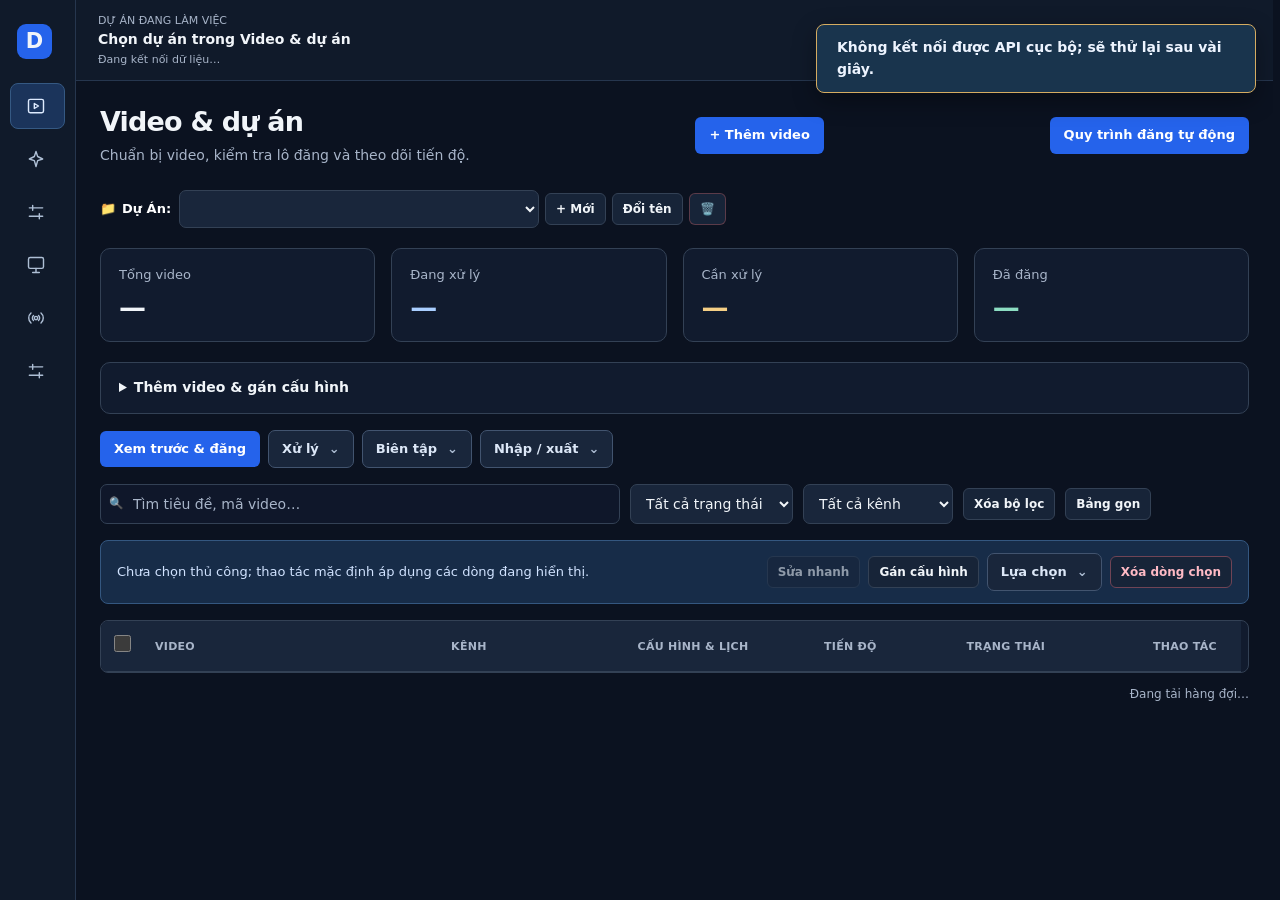
==== static/index.html @ 93197ca4 "Merge pull request #52 from meolucky051101001-cyber/codex/resume-receipt-validation-20261120 Harden " ====
<!DOCTYPE html>
<html lang="vi">
<head>
  <meta charset="UTF-8" />
  <meta name="viewport" content="width=device-width, initial-scale=1.0" />
  <title>DHB Reup YouTube Studio — Hệ Thống Tự Động Hóa Reup & Đăng YouTube</title>
  <link rel="stylesheet" href="/static/styles.css?v=ui-20261117" />
  <link rel="stylesheet" href="/static/ui-shell.css?v=ui-20261117" />
  <link rel="stylesheet" href="/static/ui-queue.css?v=ui-20261117" />
  <link rel="stylesheet" href="/static/ui-content.css?v=ui-20261117" />
  <link rel="stylesheet" href="/static/ui-admin.css?v=ui-20261117" />
  <link rel="stylesheet" href="/static/ui-publish.css?v=hardening-20261118" />
</head>
<body>
  <a class="skip-link" href="#main-content">Đi đến nội dung</a>
  <aside id="app-navigation" class="app-sidebar" aria-label="Thanh điều hướng">
    <div class="sidebar-brand"><span class="sidebar-monogram">D</span><div class="sidebar-brand-copy"><strong>DHB Studio</strong><small>Không gian làm việc</small></div></div>
    <div class="sidebar-label">LÀM VIỆC</div>
    <nav class="nav-tabs" aria-label="Điều hướng chính">
      <a class="nav-tab active" href="#tab-workspace" data-tab="tab-workspace" onclick="switchTab('tab-workspace', this); return false;" aria-current="page" title="Video & dự án"><svg class="nav-icon" viewBox="0 0 24 24" aria-hidden="true"><rect x="3" y="4" width="18" height="16" rx="2"/><path d="m10 9 5 3-5 3z"/></svg><span class="nav-label">Video & dự án</span></a>
      <a class="nav-tab" href="#tab-ai" data-tab="tab-ai" onclick="switchTab('tab-ai', this); return false;"  title="AI & nội dung"><svg class="nav-icon" viewBox="0 0 24 24" aria-hidden="true"><path d="m12 3 2 6 6 3-6 2-2 7-2-7-6-2 6-3z"/></svg><span class="nav-label">AI & nội dung</span></a>
      <a class="nav-tab" href="#tab-render" data-tab="tab-render" onclick="switchTab('tab-render', this); return false;"  title="Render & preset"><svg class="nav-icon" viewBox="0 0 24 24" aria-hidden="true"><path d="M4 7h16M4 17h16M8 4v6m8 4v6"/></svg><span class="nav-label">Render & preset</span></a>
      <a class="nav-tab" href="#tab-channels" data-tab="tab-channels" onclick="switchTab('tab-channels', this); return false;"  title="Kênh & profile"><svg class="nav-icon" viewBox="0 0 24 24" aria-hidden="true"><rect x="3" y="3" width="18" height="13" rx="2"/><path d="M8 21h8m-4-5v5"/></svg><span class="nav-label">Kênh & profile</span></a>
      <a class="nav-tab" href="#tab-monitor" data-tab="tab-monitor" onclick="switchTab('tab-monitor', this); return false;"  title="Theo dõi nguồn"><svg class="nav-icon" viewBox="0 0 24 24" aria-hidden="true"><circle cx="12" cy="12" r="2"/><path d="M6 6a8 8 0 0 0 0 12m12-12a8 8 0 0 1 0 12M9 9a4 4 0 0 0 0 6m6-6a4 4 0 0 1 0 6"/></svg><span class="nav-label">Theo dõi nguồn</span></a>
      <a class="nav-tab" href="#tab-settings" data-tab="tab-settings" onclick="switchTab('tab-settings', this); return false;"  title="Hệ thống"><svg class="nav-icon" viewBox="0 0 24 24" aria-hidden="true"><path d="M4 7h16M4 17h16M8 4v6m8 4v6"/></svg><span class="nav-label">Hệ thống</span></a>
    </nav>
    <div class="sidebar-foot"><span>Ứng dụng cục bộ</span><span>Giao diện tiếng Việt</span></div>
  </aside>
  <header class="top-header">
    <div class="header-context">
      <button id="navigation-toggle" type="button" class="btn btn-outline" aria-expanded="false" aria-controls="app-navigation" aria-label="Mở điều hướng">☰</button>
      <div><p>DỰ ÁN ĐANG LÀM VIỆC</p><strong id="studio-project-context">Đang tải dự án…</strong><p id="studio-update-status" role="status">Đang kết nối dữ liệu…</p></div>
    </div>
    <div class="top-stats" aria-label="Thống kê toàn hệ thống">
      <div class="stat-pill"><span class="dot-online" aria-hidden="true"></span> Kết nối: <b id="st-dhb">Đang kiểm tra</b></div>
      <div class="stat-pill">Kênh: <b id="st-channels">—</b></div>
      <div class="stat-pill">Video toàn hệ thống: <b id="st-videos">—</b></div>
      <div class="stat-pill">Đã đăng: <b id="st-completed">—</b></div>
      <div class="stat-pill">Monitor: <b id="st-monitors">—</b></div>
      <button class="btn btn-outline btn-sm" onclick="syncFromDHB()" title="Đồng bộ cài đặt và profile">Đồng bộ DHB</button>
    </div>
  </header>

  <!-- MAIN CONTAINER -->
  <main id="main-content" class="main-container" tabindex="-1">

    <!-- ==========================================
         TAB 1: WORKSPACE & QUẢN LÝ DỰ ÁN YOUTUBE
         ========================================== -->
    <section id="tab-workspace" class="tab-pane active">
      
      <div class="workspace-grid">
        <!-- Cột Trái: Dự án, Quét Nguồn & Gán Nhanh Dạng Tab -->
        <div>
          <!-- Thẻ Dự Án Thu Gọn Hiện Đại -->
          <div class="card" style="margin-bottom:12px; padding:10px 14px;">
            <div style="display:flex; align-items:center; justify-content:space-between; gap:8px;">
              <div style="display:flex; align-items:center; gap:6px; font-weight:700; font-size:13px; color:#fff; white-space:nowrap;">
                📁 <span>Dự Án:</span>
              </div>
              <div style="display:flex; align-items:center; gap:6px; flex:1;">
                <select id="sel-project" onchange="loadQueue()" style="font-weight:600; padding:5px 8px; font-size:12.5px;"></select>
                <button class="btn btn-outline btn-sm" onclick="createNewProject()" title="Tạo dự án mới">+ Mới</button>
                <button class="btn btn-outline btn-sm" onclick="renameCurrentProject()" title="Đổi tên dự án">Đổi tên</button>
                <button class="btn btn-outline btn-sm" onclick="deleteCurrentProject()" title="Xóa dự án này" style="color:#f87171; border-color:rgba(248,113,113,0.3);">🗑️</button>
              </div>
            </div>
          </div>

          <!-- Thanh Chuyển Tab Con (Segmented Subtabs) -->
          <div class="subtabs-bar">
            <button type="button" class="subtab-btn active" id="btn-subtab-scan" onclick="switchSubTab('scan')">
              📥 1. Quét Nguồn Video
            </button>
            <button type="button" class="subtab-btn" id="btn-subtab-bulk" onclick="switchSubTab('bulk')">
              ⚡ 2. Gán Cấu Hình Nhanh
            </button>
          </div>

          <!-- SUBTAB 1: QUÉT NGUỒN VIDEO -->
          <div id="subtab-pane-scan" class="subtab-pane active">
            <div class="card">
              <div class="card-header">
                <div class="card-title">🔍 Nhập Nguồn Video & Thư Mục Máy</div>
              </div>

              <!-- KHUNG KÉO THẢ & CHỌN FILE VIDEO TRỰC TIẾP -->
              <div class="upload-dropzone" id="upload-dropzone" 
                   ondragover="onDragOverVideo(event)" 
                   ondragleave="onDragLeaveVideo(event)" 
                   ondrop="onDropVideo(event)">
                <div class="dropzone-icon">📤</div>
                <div class="dropzone-content">
                  <b>Kéo & Thả Video Vào Đây Hoặc Bấm Để Chọn</b>
                  <span>Hỗ trợ MP4, MOV, MKV, WebM... (Chọn được nhiều video cùng lúc)</span>
                </div>
                <div class="dropzone-actions" onclick="event.stopPropagation()">
                  <button type="button" class="btn btn-sm btn-accent" onclick="document.getElementById('file-upload-input').click()">
                    📁 Chọn Tệp Từ Máy
                  </button>
                  <button type="button" class="btn btn-sm btn-outline" onclick="browseNativeFiles()" title="Mở cửa sổ File Explorer Windows để chọn trực tiếp file">
                    🪟 Duyệt File Windows
                  </button>
                  <button type="button" class="btn btn-sm btn-outline" onclick="browseNativeFolder()" title="Mở cửa sổ chọn thư mục Windows">
                    📂 Duyệt Thư Mục
                  </button>
                  <button type="button" class="btn btn-sm btn-purple" onclick="openBrowseFolderModal()" title="Duyệt ổ đĩa và thư mục ngay trong tool — lấy video cả thư mục con">
                    🗂️ Kết Nối Thư Mục
                  </button>
                </div>
                <input type="file" id="file-upload-input" multiple accept="video/mp4,video/quicktime,video/x-matroska,video/webm,video/*" style="display:none;" onchange="handleBrowserFiles(this.files)" />
              </div>

              <!-- Hộp hiển thị tiến độ đang tải lên -->
              <div id="upload-status-box" class="upload-progress-box">
                <div style="display:flex; justify-content:space-between; align-items:center; margin-bottom:6px;">
                  <span id="upload-status-title" style="font-weight:600; color:#38bdf8; font-size:12px;">Đang nạp video...</span>
                  <span id="upload-status-pct" style="font-weight:700; font-size:12px; color:#fff;">0%</span>
                </div>
                <div class="prog-bar" style="width:100%; height:12px;">
                  <div id="upload-prog-bar" class="prog-fill prog-dl" style="width:0%;"></div>
                </div>
              </div>

              <div style="display:flex; align-items:center; gap:8px; margin:10px 0 8px; color:var(--text-muted); font-size:11px; text-transform:uppercase; letter-spacing:0.4px;">
                <div style="flex:1; height:1px; background:var(--border);"></div>
                <span>Hoặc Dán Link Kênh / Video / Thư Mục</span>
                <div style="flex:1; height:1px; background:var(--border);"></div>
              </div>

              <div class="form-group">
                <label>Nhập Link Kênh / Video (TikTok, Douyin, Shorts, FB) hoặc Folder (1 link/dòng):</label>
                <textarea id="scan-urls" rows="3" placeholder="https://www.tiktok.com/@channel&#10;https://www.youtube.com/@channel/shorts&#10;D:\Str unbox"></textarea>
              </div>

              <div class="row-inline form-group">
                <div>
                  <label>Số video tối đa / nguồn:</label>
                  <input type="number" id="scan-max" value="20" min="1" max="200" />
                </div>
                <div>
                  <label>Định dạng đăng YouTube:</label>
                  <select id="scan-upload-to">
                    <option value="Shorts">YouTube Shorts (Dọc &le; 60s)</option>
                    <option value="Video">YouTube Video Dài (16:9)</option>
                  </select>
                </div>
              </div>

              <div class="row-inline form-group">
                <div>
                  <label>Chế độ Render:</label>
                  <select id="scan-render-mode">
                    <option value="shorts_9_16">Render Dọc 9:16 Blur (Shorts)</option>
                    <option value="pip_thu_nho">Thu nhỏ (Video Nền DHB)</option>
                    <option value="full_16_9">Full màn 16:9</option>
                    <option value="square_1_1">Render Vuông 1:1</option>
                    <option value="audio_effect">Xử lý âm thanh + Đổi Pitch</option>
                    <option value="md5_cut">Đổi MD5 & Xóa Tag (Siêu tốc)</option>
                    <option value="none">Giữ nguyên Video gốc</option>
                  </select>
                </div>
                <div>
                  <label>Chế độ Đăng YouTube:</label>
                  <select id="scan-visibility" onchange="toggleScanScheduleFields()">
                    <option value="public">🚀 Đăng ngay - Công khai (Public)</option>
                    <option value="unlisted">🔒 Đăng ngay - Không công khai (Unlisted)</option>
                    <option value="private">🛡️ Đăng ngay - Riêng tư (Private)</option>
                    <option value="schedule">⏰ Lên lịch phát hành (Schedule)</option>
                  </select>
                </div>
              </div>

              <!-- Khung Lên lịch phát hành (Ẩn/Hiện khi chọn Lên lịch) -->
              <div id="scan-schedule-wrap" style="display:none; background:rgba(56,189,248,0.06); padding:10px 12px; border-radius:8px; border:1px dashed #38bdf8; margin-bottom:12px;">
                <div class="row-inline form-group" style="margin-bottom:8px;">
                  <div>
                    <label>Thời gian bắt đầu phát hành:</label>
                    <input type="datetime-local" id="scan-sched-time" />
                  </div>
                  <div>
                    <label>Giãn cách giữa các video (phút):</label>
                    <input type="number" id="scan-sched-interval" value="60" min="30" max="1440" />
                  </div>
                </div>
                <label style="display:flex; align-items:center; gap:8px; cursor:pointer; font-size:13px; color:#f59e0b;">
                  <input type="checkbox" id="scan-is-premiere" />
                  🎬 Đặt làm video Công chiếu (Premiere)
                </label>
              </div>

              <!-- Nút Mở Rộng / Thu Gọn Tùy Chọn Nâng Cao -->
              <button type="button" class="adv-toggle-btn" onclick="toggleAdvScan()">
                <span>⚙️ Cấu Hình Nâng Cao (Độ phân giải, Đối tượng, Bản quyền...)</span>
                <span id="adv-arrow">▼</span>
              </button>

              <!-- Panel Tùy Chọn Nâng Cao (Thu Gọn Mặc Định Để Đỡ Rối) -->
              <div id="adv-scan-panel" class="adv-panel">
                <div class="row-inline form-group">
                  <div>
                    <label>Chất lượng xuất video:</label>
                    <select id="scan-resolution">
                      <option value="1080p">Full HD (1080p - Chuẩn nét)</option>
                      <option value="4k">4K Ultra HD (2160p - Nét đỉnh cao)</option>
                      <option value="2k">2K QHD (1440p)</option>
                      <option value="original">Giữ nguyên gốc</option>
                    </select>
                  </div>
                  <div>
                    <label>Nhóm Kênh Đích (chọn nhiều nhóm):</label>
                    <select id="scan-group" multiple size="3" style="min-height:70px;"></select>
                  </div>
                </div>
                <div class="form-group">
                  <label>Bộ Tùy Chọn Đăng (Affiliate Shopee / Pin Comment / Hashtags):</label>
                  <select id="scan-option-group">
                    <option value="">-- Không dùng bộ tùy chọn --</option>
                  </select>
                </div>
                <div class="row-inline form-group">
                  <div>
                    <label>View tối thiểu:</label>
                    <input type="number" id="scan-min-views" value="0" min="0" />
                  </div>
                  <div>
                    <label>Đối tượng người xem:</label>
                    <select id="scan-made-for-kids">
                      <option value="0">🚫 Không dành cho trẻ em (Chuẩn)</option>
                      <option value="1">👶 Có, dành cho trẻ em (Kids)</option>
                    </select>
                  </div>
                </div>
                <div class="row-inline form-group">
                  <div>
                    <label>Comment tối thiểu (chỉ lọc khi nguồn có số liệu):</label>
                    <input type="number" id="scan-min-comments" value="0" min="0" />
                  </div>
                  <div>
                    <label style="display:flex; align-items:center; gap:8px; cursor:pointer; margin-top:18px;">
                      <input type="checkbox" id="scan-recursive" />
                      📂 Quét cả THƯ MỤC CON (đệ quy toàn bộ cây thư mục)
                    </label>
                  </div>
                </div>
                <div class="row-inline form-group">
                  <div>
                    <label>Giới hạn độ tuổi:</label>
                    <select id="scan-age-restriction">
                      <option value="0">Không giới hạn người xem</option>
                      <option value="1">🔞 Giới hạn người xem trên 18 tuổi</option>
                    </select>
                  </div>
                  <div>
                    <label>Nhãn nội dung đã chỉnh sửa / AI:</label>
                    <select id="scan-altered-content">
                      <option value="0">Không (Nội dung thực tế)</option>
                      <option value="1">🤖 Có (Do AI tạo hoặc chỉnh sửa)</option>
                    </select>
                  </div>
                </div>
                <div class="form-group" style="margin-top:4px;">
                  <label style="display:flex; align-items:center; gap:8px; cursor:pointer; font-weight:600; color:#94a3b8;">
                    <input type="checkbox" id="scan-mobile" />
                    📱 Giả lập Điện thoại di động (Khuyên tắt để dùng Native Desktop 100% chống Checkpoint)
                  </label>
                </div>
              </div>

              <button class="btn btn-accent" style="width:100%; font-size:13.5px; padding:9px 16px; font-weight:700;" onclick="scanAndAddVideos()" id="btn-scan">
                🚀 Quét & Đưa Vào Bảng Dự Án
              </button>
            </div>
          </div>

          <!-- SUBTAB 2: GÁN CẤU HÌNH NHANH HÀNG LOẠT -->
          <div id="subtab-pane-bulk" class="subtab-pane">
            <div class="card">
              <div class="card-header">
                <div class="card-title">⚡ Chuẩn Bị Lô &amp; Gán Cấu Hình Hàng Loạt</div>
              </div>
              <div style="background:rgba(16,185,129,0.07); border:1px dashed #10b981; border-radius:8px; padding:10px 12px; margin-bottom:14px; font-size:12.5px; line-height:1.65; color:#cbd5e1;">
                <b style="color:#34d399;">Quy trình nhanh:</b>
                ① Tích chọn video cần đăng (không tích = cả dự án)
                → ② <b>📥 Xuất Excel</b> để đặt tiêu đề / mô tả / lịch riêng từng video
                → ③ <b>📤 Nhập Excel</b>
                → ④ Chọn Profile + Kênh bên dưới
                → ⑤ <b>✔️ Áp Dụng</b>
                → ⑥ Bấm <b style="color:#f59e0b;">▶️ CHẠY TOÀN TRÌNH TỰ ĐỘNG</b>.
                <div style="margin-top:8px; display:flex; gap:6px; flex-wrap:wrap;">
                  <button class="btn btn-outline btn-sm" onclick="exportExcel()" title="Xuất các dòng đang chọn (hoặc cả dự án) ra Excel để sửa tiêu đề/lịch riêng từng video">📥 Xuất Excel</button>
                  <button class="btn btn-outline btn-sm" onclick="triggerImportExcel()" title="Nhập file Excel đã sửa để cập nhật hàng loạt">📤 Nhập Excel</button>
                </div>
              </div>
              <div class="row-inline form-group">
                <div>
                  <label>1. Chọn Profile Chrome:</label>
                  <select id="bulk-profile" onchange="onBulkProfileChange()">
                    <option value="">-- Giữ nguyên Profile --</option>
                  </select>
                </div>
                <div>
                  <label>2. Kênh YouTube Đích:</label>
                  <select id="bulk-channel">
                    <option value="">-- Giữ nguyên kênh --</option>
                  </select>
                </div>
              </div>
              <div class="row-inline form-group">
                <div>
                  <label>Hoặc Nhóm Kênh Đích (chọn nhiều; bỏ trống để giữ nguyên):</label>
                  <select id="bulk-group" multiple size="3" style="min-height:70px;"></select>
                </div>
                <div>
                  <label>Bộ Tùy Chọn Đăng (Affiliate/Pin/Hashtag):</label>
                  <select id="bulk-option-group">
                    <option value="">-- Giữ nguyên --</option>
                  </select>
                </div>
              </div>
              <div class="row-inline form-group">
                <div>
                  <label>Đổi Độ Phân Giải:</label>
                  <select id="bulk-res">
                    <option value="">-- Giữ nguyên --</option>
                    <option value="1080p">Full HD (1080p)</option>
                    <option value="4k">4K Ultra HD (2160p)</option>
                    <option value="2k">2K QHD (1440p)</option>
                    <option value="original">Gốc</option>
                  </select>
                </div>
                <div>
                  <label>Đổi Chế Độ Render:</label>
                  <select id="bulk-render">
                    <option value="">-- Giữ nguyên --</option>
                    <option value="shorts_9_16">Render Dọc 9:16 Blur (Shorts)</option>
                    <option value="pip_thu_nho">Thu nhỏ (Video Nền DHB)</option>
                    <option value="full_16_9">Full màn 16:9</option>
                    <option value="square_1_1">Render Vuông 1:1</option>
                    <option value="audio_effect">Xử lý âm thanh</option>
                    <option value="md5_cut">Đổi MD5 & Xóa Tag</option>
                    <option value="none">Không Render</option>
                  </select>
                </div>
              </div>
              <div class="form-group">
                <label>Gán Tiêu Đề Chung (Tùy chọn — dùng Excel nếu mỗi video cần tiêu đề riêng):</label>
                <input type="text" id="bulk-title" placeholder="VD: Review siêu phẩm này #shorts" />
              </div>
              <div class="form-group">
                <label>Gán Mô Tả Chung (Tùy chọn):</label>
                <textarea id="bulk-desc" rows="2" placeholder="VD: Video đăng từ điện thoại. Nhớ like và subscribe nhé!"></textarea>
              </div>
              <div class="row-inline form-group">
                <div>
                  <label>Cắt đầu (HH:MM:SS):</label>
                  <input type="text" id="bulk-cut-start" placeholder="00:00:03" />
                </div>
                <div>
                  <label>Cắt cuối (HH:MM:SS):</label>
                  <input type="text" id="bulk-cut-end" placeholder="00:00:03" />
                </div>
              </div>

              <!-- Đổi Chế Độ Đăng & Đối Tượng Hàng Loạt -->
              <div class="row-inline form-group">
                <div>
                  <label>Đổi Chế Độ Đăng:</label>
                  <select id="bulk-visibility" onchange="toggleBulkScheduleFields()">
                    <option value="">-- Giữ nguyên --</option>
                    <option value="public">🚀 Đăng ngay - Công khai</option>
                    <option value="unlisted">🔒 Đăng ngay - Không công khai</option>
                    <option value="private">🛡️ Đăng ngay - Riêng tư</option>
                    <option value="schedule">⏰ Lên lịch phát hành</option>
                  </select>
                </div>
                <div>
                  <label>Đổi Đối Tượng:</label>
                  <select id="bulk-made-for-kids">
                    <option value="">-- Giữ nguyên --</option>
                    <option value="0">🚫 Không dành cho trẻ em</option>
                    <option value="1">👶 Có, dành cho trẻ em</option>
                  </select>
                </div>
              </div>

              <div id="bulk-schedule-wrap" style="display:none; background:rgba(56,189,248,0.06); padding:8px 10px; border-radius:6px; border:1px dashed #38bdf8; margin-bottom:12px;">
                <div class="row-inline form-group" style="margin-bottom:6px;">
                  <div>
                    <label>Thời gian bắt đầu:</label>
                    <input type="datetime-local" id="bulk-sched-time" />
                  </div>
                  <div>
                    <label>Giãn cách (phút, tối thiểu 30):</label>
                    <input type="number" id="bulk-sched-interval" value="60" min="30" max="1440" />
                  </div>
                </div>
                <label style="display:flex; align-items:center; gap:8px; cursor:pointer; font-size:13px; color:#f59e0b;">
                  <input type="checkbox" id="bulk-is-premiere" />
                  🎬 Đặt làm video Công chiếu (Premiere)
                </label>
              </div>

              <div class="row-inline form-group">
                <div>
                  <label>Đổi Giới Hạn 18+:</label>
                  <select id="bulk-age-restriction">
                    <option value="">-- Giữ nguyên --</option>
                    <option value="0">Không giới hạn</option>
                    <option value="1">🔞 Giới hạn trên 18 tuổi</option>
                  </select>
                </div>
                <div>
                  <label>Đổi Nhãn AI:</label>
                  <select id="bulk-altered-content">
                    <option value="">-- Giữ nguyên --</option>
                    <option value="0">Không có AI</option>
                    <option value="1">🤖 Có gắn nhãn AI</option>
                  </select>
                </div>
              </div>

              <div class="form-group">
                <label style="display:flex; align-items:center; gap:8px; cursor:pointer; font-weight:600; color:#94a3b8;">
                  <input type="checkbox" id="bulk-mobile" />
                  📱 Giả lập Điện thoại di động (Bỏ tích để dùng chuẩn Desktop PC)
                </label>
              </div>
              <button class="btn btn-outline" style="width:100%; font-weight:700; padding:8px 14px;" onclick="applyBulkConfig()">
                ✔️ Áp Dụng Cho Các Video Đã Tích Chọn
              </button>
            </div>
          </div>
        </div>

        <!-- Cột Phải: Bảng Hàng Đợi Video & Điều Khiển Pipeline -->
        <div>
          <div class="card">
            <p id="queue-stopping-status" role="status" hidden>Đang dừng lô. Video đang upload sẽ hoàn tất trước khi dừng hẳn.</p>
            <div id="queue-pending-banner" style="display:none; align-items:center; justify-content:space-between; gap:12px; flex-wrap:wrap; margin:14px 14px 0; padding:12px 16px; border-radius:10px; border:1px solid rgba(34,197,94,0.55); background:linear-gradient(135deg, rgba(22,101,52,0.35), rgba(15,23,42,0.65));">
              <div style="font-size:13px; line-height:1.5;">
                ⏳ <strong style="color:#4ade80;"><span id="queue-pending-count">0</span> video đang chờ</strong> trong dự án này.
                Tool <strong>không tự chạy khi mở</strong> — chỉ chạy khi bạn bấm nút.
              </div>
              <div style="display:flex; gap:8px; flex-wrap:wrap;">
                <button type="button" class="btn btn-success btn-sm" onclick="runPendingQueueNow()" title="Chạy toàn trình cho các video đang chờ trong dự án hiện tại">▶️ Chạy Các Video Đang Chờ</button>
                <button type="button" class="btn btn-outline btn-sm" onclick="hidePendingBanner()" title="Ẩn thông báo cho tới khi đổi dự án hoặc tải lại trang">Ẩn</button>
              </div>
            </div>
            <div class="toolbar-wrap">
              <!-- Dòng 1: Cụm Nút Bắt Đầu Chính & Điều Khiển -->
              <div class="toolbar-row">
                <div style="display:flex; align-items:center; gap:8px; flex-wrap:wrap;">
                  <button type="button" class="btn btn-outline btn-sm" id="queue-quick-edit" onclick="openQuickQueueEdit()" disabled>Sửa nhanh video đã chọn</button>
                  <button type="button" class="btn btn-success btn-sm" onclick="startPipeline(false, false, true)" title="Chỉ Đăng YT: xem trước lô video đã dựng">📤 Xem trước &amp; đăng</button>
                  <button class="btn btn-outline btn-sm" onclick="startPipeline(true, true, true)" title="Tải nguồn, render và đăng YouTube Studio">▶️ Chạy toàn trình tự động</button>
                  <button class="btn btn-outline btn-sm" onclick="previewSelectedDistribution()" title="Xem kênh, chế độ đăng, lịch và cảnh báo trước khi chạy">🔎 Preview Phân Phối</button>
                  <button class="btn btn-outline btn-sm" onclick="reviewUploadSlot()">Kiểm tra lượt upload</button>
                  <button class="btn btn-accent btn-sm" onclick="startPipeline(true, false, false)" title="Chỉ tải video về máy">⬇️ Chỉ Tải</button>
                  <button class="btn btn-purple btn-sm" onclick="startPipeline(false, true, false)" title="Chỉ render xử lý video FFmpeg">🎬 Chỉ Render</button>
                  <button class="btn btn-warning btn-sm" onclick="stopPipeline()" title="Dừng lô hiện tại; nguồn tự động cần dừng riêng">⏹️ Dừng lô hiện tại</button>
                </div>
                <div>
                  <button type="button" class="btn btn-outline btn-sm" id="btn-toggle-sidebar" onclick="toggleSidebar()" title="Ẩn/Hiện cột thiết lập bên trái để mở rộng bảng video tối đa">
                    ◀ Thu Gọn Cột Trái
                  </button>
                </div>
              </div>

              <!-- Dòng 2: Cụm Tối Ưu Nhanh & Thao Tác Bảng -->
              <div class="toolbar-row">
                <div style="display:flex; align-items:center; gap:6px; flex-wrap:wrap;">
                  <button class="btn btn-sm" style="background:linear-gradient(135deg, #ec4899, #f43f5e); color:#fff; font-weight:700; box-shadow:0 2px 10px rgba(244,63,94,0.4);" onclick="applyShortsBooster()" title="Ép chuẩn thời lượng <= 58.5s + Bộ lọc rực rỡ OLED Visual Pop + 10-Band EQ lách âm thanh">
                    ⚡ 1-Click Tối Ưu Chuẩn Shorts
                  </button>
                  <button class="btn btn-accent btn-sm" onclick="promptAutoSchedule()" title="Tự động giãn cách thời gian phát hành giữa các video">
                    📅 Lên Lịch Giãn Cách
                  </button>
                  <button class="btn btn-outline btn-sm" onclick="toggleSelectAll(true)">Chọn tất cả</button>
                  <button class="btn btn-outline btn-sm" onclick="toggleSelectAll(false)">Bỏ chọn</button>
                  <span id="queue-selection-summary" aria-live="polite" style="font-size:11px; color:var(--text-muted);">Chưa chọn thủ công; thao tác mặc định áp dụng các dòng đang hiển thị.</span>
                  <button class="btn btn-outline btn-sm" style="color:#f87171; border-color:rgba(248,113,113,0.3);" onclick="deleteSelectedQueue()" title="Xóa các video đang tích chọn khỏi hàng đợi">
                    🗑️ Xóa dòng chọn
                  </button>
                </div>
                <div style="display:flex; align-items:center; gap:6px; flex-wrap:wrap;">
                  <div class="search-input-wrap">
                    <span class="search-icon">🔍</span>
                    <input type="text" id="queue-search" placeholder="Tìm kiếm trong bảng..." oninput="filterQueueTable(this.value)" />
                  </div>
                  <button class="btn btn-outline btn-sm" style="color:#34d399; border-color:rgba(52,211,153,0.45);" onclick="exportExcel()" title="Xuất Excel các dòng đang chọn (hoặc cả dự án) để sửa tiêu đề/lịch riêng từng video">📥 Xuất Excel</button>
                  <button class="btn btn-outline btn-sm" style="color:#34d399; border-color:rgba(52,211,153,0.45);" onclick="triggerImportExcel()" title="Nhập Excel để cập nhật hàng loạt tiêu đề, mô tả, lịch, kênh...">📤 Nhập Excel</button>
                  <button class="btn btn-outline btn-sm" onclick="openBulkDescriptionModal()" title="Ghi mô tả cho nhiều video bằng nhập tay hoặc file Excel">Mô tả hàng loạt</button>
                  <button class="btn btn-outline btn-sm" onclick="exportCsv()" title="Xuất danh sách sang file CSV">📥 Xuất CSV</button>
                  <button class="btn btn-outline btn-sm" onclick="triggerImportCsv()" title="Nhập danh sách từ file CSV">📤 Nhập CSV</button>
                  <input type="file" id="file-import-excel" accept=".xlsx,.xlsm" style="display:none;" onchange="handleImportExcel(event)" />
                  <input type="file" id="file-import-csv" accept=".csv" style="display:none;" onchange="handleImportCsv(event)" />
                </div>
              </div>
            </div>

            <div class="table-wrap">
              <table>
                <thead>
                  <tr>
                    <th style="width:32px"><input type="checkbox" id="chk-all" onchange="toggleSelectAll(this.checked)" /></th>
                    <th style="width:45px">ID</th>
                    <th style="width:75px">Nguồn</th>
                    <th>Tiêu Đề & Mô Tả SEO YouTube</th>
                    <th style="width:95px">Chất lượng</th>
                    <th style="width:115px">Chế độ Render</th>
                    <th style="width:130px">Profile & Kênh</th>
                    <th style="width:75px">Tải về</th>
                    <th style="width:75px">Render</th>
                    <th style="width:75px">Upload</th>
                    <th style="width:115px">Trạng Thái</th>
                    <th style="width:110px">Thao tác</th>
                  </tr>
                </thead>
                <tbody id="queue-tbody"></tbody>
              </table>
            </div>
          </div>
        </div>
      </div>
    </section>

    <!-- ==========================================
         TAB 2: AI DỊCH THUẬT, VIẾT LẠI SEO & BIÊN TẬP
         ========================================== -->
    <section id="tab-ai" class="tab-pane">
      <div class="grid-2">
        <div class="card">
          <div class="card-header">
            <div class="card-title">🤖 AI Dịch Thuật & Viết Lại Tiêu Đề / Mô Tả / Tags Chuẩn SEO YouTube</div>
          </div>
          <div class="form-group">
            <label>Chế Độ Xử Lý AI:</label>
            <select id="ai-mode">
              <option value="rewrite_seo">✨ Viết lại Tiêu đề kích thích Click (CTR cao) + Mô tả SEO + Bộ từ khóa Tags</option>
              <option value="shorts_hook">🔥 Viết lại Tiêu Đề Giật Tít Shorts (&lt; 55 ký tự + Hook Tò Mò + #shorts)</option>
              <option value="translate">🌐 Dịch nguyên nghĩa Tiêu đề & Mô tả sang ngôn ngữ đích</option>
            </select>
          </div>
          <div class="row-inline form-group">
            <div>
              <label>Nhà Cung Cấp AI (Provider):</label>
              <select id="ai-provider">
                <option value="gemini">Google Gemini 3 Flash</option>
                <option value="google_translate">Google Translate (Miễn phí - Tốc độ cao)</option>
                <option value="openai">OpenAI ChatGPT (GPT-4.1)</option>
                <option value="deepseek">DeepSeek Chat V3</option>
              </select>
            </div>
            <div>
              <label>Ngôn Ngữ Đích:</label>
              <select id="ai-lang">
                <option value="Tiếng Việt">Tiếng Việt</option>
                <option value="Tiếng Anh">Tiếng Anh (English - US/Global)</option>
                <option value="Tiếng Nhật">Tiếng Nhật (Japanese)</option>
                <option value="Tiếng Hàn">Tiếng Hàn (Korean)</option>
                <option value="Tiếng Trung">Tiếng Trung (Chinese)</option>
                <option value="Tiếng Tây Ban Nha">Tiếng Tây Ban Nha (Spanish)</option>
              </select>
            </div>
          </div>
          <div class="form-group">
            <label>Yêu Cầu Prompt Bổ Sung Cho AI (Tùy chọn):</label>
            <textarea id="ai-prompt" rows="4" placeholder="Ví dụ: Viết tiêu đề gây tò mò cho ngách Unbox / Đồ chơi / Handmade, độ dài dưới 90 ký tự, kèm hashtag #shorts #unbox ở cuối tiêu đề..."></textarea>
          </div>
          <button class="btn btn-purple" style="width:100%" onclick="runAIProcess('ai')">
            🚀 Chạy AI Tối Ưu Hàng Loạt Cho Các Video Đang Chọn (Hoặc Các Dòng Đang Hiển Thị)
          </button>
        </div>

        <div class="card">
          <div class="card-header">
            <div class="card-title">✏️ Công Cụ Biên Tập Văn Bản Hàng Loạt (Batch Text Editor)</div>
          </div>
          <div class="row-inline form-group">
            <div>
              <label>Trường Cần Sửa:</label>
              <select id="ed-field">
                <option value="title">Tiêu đề (Title)</option>
                <option value="description">Mô tả (Description)</option>
                <option value="tags">Thẻ từ khóa (Tags)</option>
              </select>
            </div>
            <div>
              <label>Thao Tác Biên Tập:</label>
              <select id="ed-op">
                <option value="append_end">Thêm văn bản vào CUỐI</option>
                <option value="append_first">Thêm văn bản vào ĐẦU</option>
                <option value="replace">Tìm và Thay thế chuỗi</option>
                <option value="strip_hashtags">Xóa sạch toàn bộ #Hashtag cũ</option>
                <option value="titlecase">Viết Hoa Chữ Cái Đầu Từ</option>
                <option value="uppercase">VIẾT HOA TOÀN BỘ</option>
              </select>
            </div>
          </div>
          <div class="form-group">
            <label>Chuỗi Cần Tìm (Chỉ dùng khi chọn 'Tìm và Thay thế'):</label>
            <input type="text" id="ed-find" placeholder="Nhập từ/cụm từ muốn xóa hoặc thay thế..." />
          </div>
          <div class="form-group">
            <label>Văn Bản Thêm Vào / Chuỗi Thay Thế:</label>
            <input type="text" id="ed-replace" placeholder="Ví dụ: #shorts #xuhuong" />
          </div>
          <button class="btn btn-accent" style="width:100%" onclick="runAIProcess('batch_edit')">
            ⚡ Thực Thi Biên Tập Hàng Loạt Ngay
          </button>
        </div>
      </div>
    </section>

    <!-- ==========================================
         TAB 3: CẤU HÌNH RENDER & KHO TÀI NGUYÊN DHB
         ========================================== -->
    <section id="tab-render" class="tab-pane">
      <div class="grid-2">
        <div class="card">
          <div class="card-header">
            <div class="card-title">🎛️ Thiết Lập Thông Số Render & Render video</div>
          </div>
          <div class="row-inline form-group">
            <div>
              <label>Chế Độ Render Áp Dụng:</label>
              <select id="rc-mode">
                <option value="shorts_9_16">1. Render Dọc 9:16 (1080x1920) Nền Blur Mờ (Chuẩn Shorts)</option>
                <option value="pip_thu_nho">2. Thu nhỏ Đặt Trên Video Nền Chuyển Động</option>
                <option value="full_16_9">3. Full màn Hình Ngang 16:9 (1280x720 / 1920x1080)</option>
                <option value="square_1_1">4. Render Vuông 1:1 (1080x1080)</option>
                <option value="audio_effect">5. Xử lý âm thanh (Đổi tần số Pitch + Lọc âm)</option>
                <option value="md5_cut">6. Cắt Đầu/Cuối + Xóa Metadata + Đổi MD5</option>
                <option value="custom_ffmpeg">7. Chạy Lệnh Custom FFmpeg Trực Tiếp</option>
              </select>
            </div>
            <div>
              <label>Tốc Độ Video & Âm Thanh (Speed):</label>
              <input type="number" id="rc-speed" value="1.05" step="0.05" min="0.5" max="2.0" />
            </div>
          </div>
          <div class="row-inline form-group">
            <div>
              <label>Âm Lượng Gốc (Volume):</label>
              <input type="number" id="rc-volume" value="1.0" step="0.1" min="0.0" max="3.0" />
            </div>
            <div>
              <label>Độ Sáng (Brightness -0.5 đến 0.5):</label>
              <input type="number" id="rc-brightness" value="0.02" step="0.02" min="-0.5" max="0.5" />
            </div>
          </div>
          <div class="row-inline form-group">
            <div>
              <label>Video Nền (Từ C:\DHB Reup Facebook\Data\Render\_Backgroud Video):</label>
              <select id="rc-bg-video"></select>
            </div>
            <div>
              <label>Nhạc Nền MP3 (Từ C:\DHB Reup Facebook\Data\Render\_Backgroud Music):</label>
              <select id="rc-bg-music"></select>
            </div>
          </div>
          <div class="row-inline form-group">
            <div>
              <label><input type="checkbox" id="rc-hflip" checked /> Lật ngang gương (Horizontal Flip)</label>
            </div>
            <div>
              <label><input type="checkbox" id="rc-pitch" checked /> Biến đổi tần số âm thanh xử lý video (Audio Pitch Shift)</label>
            </div>
          </div>
          <div class="row-inline form-group">
            <div>
              <label><input type="checkbox" id="rc-shorts-enforce" checked /> ⚡ Tự động khống chế thời lượng chuẩn Shorts (&le; 58.5s)</label>
            </div>
            <div>
              <label><input type="checkbox" id="rc-shorts-visual" checked /> ✨ Tối ưu màu sắc &amp; độ nét màn hình OLED di động (Visual Pop)</label>
            </div>
          </div>

          <!-- CẮT / XOAY / VIỀN / MOVE CAMERA (trung lập, kế thừa ý tưởng preset DHB) -->
          <button type="button" class="adv-toggle-btn" onclick="toggleEditPanel()">
            <span>✂️ Cắt Khung / Xoay / Viền Màu / Move Camera (Zoom Chậm)</span>
            <span id="edit-arrow">▼</span>
          </button>
          <div id="edit-panel" class="adv-panel">
            <div class="row-inline form-group">
              <div>
                <label><input type="checkbox" id="rc-crop-enable" /> Cắt khung hình (Crop)</label>
              </div>
              <div>
                <label style="display:flex; align-items:center; gap:6px; cursor:pointer; margin-top:18px;">
                  <input type="checkbox" id="rc-crop-center" checked /> Cắt giữa khung
                </label>
              </div>
            </div>
            <div class="row-inline form-group">
              <div>
                <label>Kích thước cắt (W:H):</label>
                <input type="text" id="rc-crop-size" value="900:506" placeholder="900:506" />
              </div>
              <div>
                <label>Vị trí cắt (X:Y — bỏ qua khi cắt giữa):</label>
                <input type="text" id="rc-crop-pos" value="0:0" placeholder="0:0" />
              </div>
            </div>
            <div class="row-inline form-group">
              <div>
                <label>Xoay video:</label>
                <select id="rc-rotation">
                  <option value="0">Không xoay</option>
                  <option value="90">Xoay 90° sang phải</option>
                  <option value="180">Xoay 180°</option>
                  <option value="270">Xoay 90° sang trái</option>
                </select>
              </div>
              <div>
                <label>Viền màu (Pad):</label>
                <div style="display:flex; gap:4px;">
                  <input type="text" id="rc-pad-color" value="FF0000" placeholder="FF0000" title="Mã màu HEX" />
                  <input type="number" id="rc-pad-size" value="6" min="0" max="300" title="Độ dày viền (px)" />
                </div>
                <label style="margin-top:4px;"><input type="checkbox" id="rc-pad-enable" /> Bật viền màu</label>
              </div>
            </div>
            <div class="row-inline form-group">
              <div>
                <label style="display:flex; align-items:center; gap:6px; cursor:pointer;">
                  <input type="checkbox" id="rc-move-camera" /> 🎥 Move Camera (zoom chậm)
                </label>
              </div>
              <div>
                <label>Tốc độ zoom (0.1–3.0):</label>
                <input type="number" id="rc-move-speed" value="1.0" step="0.1" min="0.1" max="3.0" />
              </div>
            </div>
            <div style="font-size:11.5px; color:var(--text-muted);">
              Áp dụng cho các chế độ render có xử lý video (9:16, 16:9, vuông, PiP, audio_effect). Không áp dụng cho cắt MD5 và Custom FFmpeg.
            </div>
          </div>

          <!-- LỚP PHỦ BRANDING NÂNG CAO (kế thừa DHB Reup Facebook) -->
          <button type="button" class="adv-toggle-btn" onclick="toggleBrandingPanel()">
            <span>🎨 Lớp Phủ Branding Nâng Cao (Watermark Ảnh / Chữ / Chữ Chạy / Logo Chroma / Intro-Outro / Trộn Âm %)</span>
            <span id="branding-arrow">▼</span>
          </button>
          <div id="branding-panel" class="adv-panel">
            <div class="row-inline form-group">
              <div>
                <label>Watermark Ảnh (kho _Image):</label>
                <select id="rc-wm-image"></select>
              </div>
              <div>
                <label>Kích thước &amp; Vị trí (W:H và X:Y):</label>
                <div style="display:flex; gap:4px;">
                  <input type="text" id="rc-wm-size" value="240:120" placeholder="240:120" />
                  <input type="text" id="rc-wm-pos" value="10:10" placeholder="10:10" />
                  <input type="number" id="rc-wm-opacity" value="1.0" step="0.1" min="0" max="1" title="Độ mờ 0-1" />
                </div>
              </div>
            </div>
            <div class="row-inline form-group">
              <div>
                <label>Logo Video Chroma-Key (kho _Video - tự tách nền xanh):</label>
                <select id="rc-logo"></select>
              </div>
              <div>
                <label>Kích thước, Vị trí, Màu Chroma:</label>
                <div style="display:flex; gap:4px;">
                  <input type="text" id="rc-logo-size" value="300:150" placeholder="300:150" />
                  <input type="text" id="rc-logo-pos" value="10:10" placeholder="10:10" />
                  <input type="text" id="rc-logo-chroma" value="13FE06" placeholder="13FE06" />
                </div>
              </div>
            </div>
            <div class="row-inline form-group">
              <div>
                <label>Watermark Chữ:</label>
                <input type="text" id="rc-wm-text" placeholder="VD: @KênhCủaBạn — để trống để tắt" />
              </div>
              <div>
                <label>Cỡ, Vị trí, Màu chữ:</label>
                <div style="display:flex; gap:4px;">
                  <input type="number" id="rc-wm-text-size" value="50" min="10" max="200" />
                  <input type="text" id="rc-wm-text-pos" value="350:80" placeholder="X:Y" />
                  <input type="text" id="rc-wm-text-color" value="white" placeholder="white" />
                </div>
              </div>
            </div>
            <div class="row-inline form-group">
              <div>
                <label>Chữ Chạy Ngang (Text Scroll - để trống để tắt):</label>
                <input type="text" id="rc-scroll-text" placeholder="VD: Theo dõi kênh để nhận video mới mỗi ngày!" />
              </div>
              <div>
                <label>Cỡ, Tốc độ, Màu chữ chạy:</label>
                <div style="display:flex; gap:4px;">
                  <input type="number" id="rc-scroll-size" value="40" min="10" max="200" />
                  <input type="number" id="rc-scroll-speed" value="10" min="1" max="200" title="Pixel/giây" />
                  <input type="text" id="rc-scroll-color" value="yellow" placeholder="yellow" />
                </div>
              </div>
            </div>
            <div class="row-inline form-group">
              <div>
                <label style="display:flex; align-items:center; gap:6px; cursor:pointer;">
                  <input type="checkbox" id="rc-intro-enable" /> 🎬 Chèn Intro
                  <input type="checkbox" id="rc-intro-random" title="Chọn ngẫu nhiên từ kho" /> 🎲
                </label>
                <select id="rc-intro" style="margin-top:4px;"></select>
              </div>
              <div>
                <label style="display:flex; align-items:center; gap:6px; cursor:pointer;">
                  <input type="checkbox" id="rc-outro-enable" /> 🏁 Chèn Outro
                  <input type="checkbox" id="rc-outro-random" title="Chọn ngẫu nhiên từ kho" /> 🎲
                </label>
                <select id="rc-outro" style="margin-top:4px;"></select>
              </div>
            </div>
            <div class="row-inline form-group">
              <div>
                <label>Trộn Âm Thanh (% Nhạc Gốc / % Nhạc Nền khi có nhạc nền):</label>
                <div style="display:flex; gap:4px; align-items:center;">
                  <input type="number" id="rc-audio-orig" value="100" min="0" max="100" /> <span>%</span>
                  <span style="color:var(--text-muted)">/</span>
                  <input type="number" id="rc-audio-bg" value="25" min="0" max="100" /> <span>%</span>
                </div>
              </div>
              <div>
                <label style="display:flex; align-items:center; gap:8px; cursor:pointer; margin-top:18px;">
                  <input type="checkbox" id="rc-bg-random" /> 🎲 Chọn video nền NGẪU NHIÊN (chế độ Thu nhỏ)
                </label>
              </div>
            </div>
          </div>
          <div class="form-group">
            <label>Mẫu Lệnh Custom FFmpeg (Kế thừa từ C:\DHB Reup Facebook\Data\Config\Code FFmpeg):</label>
            <select id="rc-ffmpeg-preset" onchange="onSelectFFmpegPreset(this.value)"></select>
            <textarea id="rc-custom-cmd" rows="3" style="margin-top:6px" placeholder="ffmpeg -y -i &quot;{input}&quot; ... &quot;{output}&quot;"></textarea>
          </div>
          <button class="btn btn-primary" style="width:100%" onclick="applyRenderStudioToSelected()">
            🎬 Lưu & Áp Dụng Cấu Hình Render Này Cho Các Video Đang Chọn
          </button>
        </div>

        <div class="card">
          <div class="card-header">
            <div class="card-title">📦 Kho Tài Nguyên Kế Thừa Từ C:\DHB Reup Facebook\Data\Render</div>
          </div>
          <div id="dhb-resources-summary" style="max-height:460px; overflow-y:auto;"></div>
        </div>
      </div>

      <!-- PRESET RENDER CÓ TÊN (học quy trình preset JSON của DHB) -->
      <div class="card" style="margin-top:12px;">
        <div class="card-header">
          <div class="card-title">💾 Preset Render Có Tên — Lưu / Nạp Cấu Hình 1-Click (Kế thừa quy trình DHB)</div>
        </div>
        <div class="row-inline form-group">
          <div>
            <label>Tên Preset Muốn Lưu:</label>
            <input type="text" id="rp-name" placeholder="VD: Shorts Clay Chuẩn - Logo Xanh + Chữ Chạy" />
          </div>
          <div style="display:flex; align-items:flex-end; gap:8px;">
            <button class="btn btn-success btn-sm" onclick="saveRenderPreset()">💾 Lưu thành preset mới</button>
            <button class="btn btn-accent btn-sm" onclick="saveRenderPreset(true)">Cập nhật preset đã nạp</button>
          </div>
        </div>
        <div class="row-inline form-group">
          <div>
            <label>Preset Đã Lưu:</label>
            <select id="rp-select" onchange="onSelectRenderPreset()"></select>
          </div>
          <div style="display:flex; align-items:flex-end; gap:8px;">
            <button class="btn btn-accent btn-sm" onclick="loadPresetToForm()">📋 Nạp Vào Form</button>
            <button class="btn btn-outline btn-sm" style="color:#f87171; border-color:rgba(248,113,113,0.3);" onclick="deleteRenderPreset()">🗑️ Xóa Preset</button>
          </div>
        </div>
        <div class="form-group"><label>Ghi chú preset:</label><input type="text" id="rp-note" /></div>
        <div id="rp-editing" style="font-size:12px; color:var(--text-muted);">Nạp một preset để cập nhật.</div>
        <div style="font-size:11.5px; color:var(--text-muted); margin-top:6px;">
          💡 Quy trình giống tool DHB gốc: chỉnh mọi thông số ở khung bên trên → đặt tên → Lưu. Lần sau chỉ cần chọn preset → "Nạp Vào Form" → "Áp Dụng Cho Video Đang Chọn".
        </div>
      </div>
    </section>

    <!-- ==========================================
         TAB 4: QUẢN LÝ KÊNH YOUTUBE & PROFILE CHROME
         ========================================== -->
    <section id="tab-channels" class="tab-pane">
      <div class="grid-2">
        <div class="card">
          <div class="card-header">
            <div class="card-title">➕ Thêm Kênh YouTube / Profile Chrome Mới</div>
          </div>
          <div class="row-inline form-group">
            <div>
              <label>Tên Kênh Hiển Thị:</label>
              <input type="text" id="ch-name" placeholder="Ví dụ: Kênh Shorts Unbox 01" />
            </div>
            <div>
              <label>Handle / ID Kênh (@...):</label>
              <input type="text" id="ch-handle" placeholder="@unboxchannel01" />
            </div>
          </div>
          <div class="row-inline form-group">
            <div>
              <label>Nhóm Kênh (Group):</label>
              <select id="ch-group" multiple size="3" style="min-height:70px;"></select>
            </div>
            <div>
              <label>Phương Thức Đăng Video:</label>
              <select id="ch-mode">
                <option value="playwright">🌐 Trình duyệt tự động Playwright (YouTube Studio)</option>
                <option value="youtube_api">🔑 YouTube Data API v3 (OAuth2 Resumable Upload)</option>
              </select>
            </div>
          </div>
          <div class="row-inline form-group">
            <div>
              <label>1. Chọn Profile Chrome Có Sẵn (7 Profile DHB):</label>
              <select id="ch-prof-select" onchange="onSelectExistingProfile(this.value)">
                <option value="">-- Tự nhập tên profile mới --</option>
              </select>
            </div>
            <div>
              <label>Tên Thư Mục Profile Chrome:</label>
              <input type="text" id="ch-prof-name" placeholder="Ví dụ: Công chính" oninput="onProfileNameTyped()" />
            </div>
          </div>
          <div class="form-group">
            <label>Đường Dẫn Profile Thư Mục (Tùy chọn):</label>
            <input type="text" id="ch-prof-path" placeholder="Để trống sẽ tự động lấy từ C:\DHB Reup Facebook\Data\Profile Chrome" />
          </div>
          <div class="row-inline form-group">
            <div>
              <label>Proxy (IP:PORT hoặc IP:PORT:USER:PASS):</label>
              <input type="text" id="ch-proxy" placeholder="Để trống nếu dùng mạng trực tiếp" />
            </div>
            <div>
              <label>Danh Mục YouTube Mặc Định:</label>
              <select id="ch-cat">
                <option value="22">22 - People & Blogs (Mọi người & Blog)</option>
                <option value="24">24 - Entertainment (Giải trí)</option>
                <option value="26">26 - Howto & Style (Hướng dẫn & Phong cách)</option>
                <option value="20">20 - Gaming (Trò chơi)</option>
                <option value="1">1 - Film & Animation (Phim & Hoạt hình)</option>
                <option value="10">10 - Music (Âm nhạc)</option>
              </select>
            </div>
          </div>
          <div class="form-group">
            <label for="ch-studio-category">Danh mục khi đăng qua Studio:</label>
            <select id="ch-studio-category">
              <option value="legacy_unconfirmed">Chưa xác nhận — cần xem lại trước khi đăng Studio</option>
              <option value="keep">Giữ danh mục hiện có bên YouTube</option>
              <option value="apply">Yêu cầu áp dụng danh mục — hiện chặn đăng do chưa hỗ trợ</option>
            </select>
          </div>
          <div class="form-group">
            <label>OAuth2 Token JSON / Access Token (Chỉ cần nếu chọn chế độ YouTube Data API v3):</label>
            <textarea id="ch-oauth" rows="2" placeholder='{"client_id":"...","client_secret":"...","refresh_token":"..."}'></textarea>
          </div>
          <div class="form-group">
            <label><input type="checkbox" id="ch-hidden" /> Chạy trình duyệt ở chế độ Ẩn cửa sổ (Offscreen / Hidden Desktop)</label>
          </div>
          <button class="btn btn-success" style="width:100%" onclick="addChannel()">
            ➕ Lưu Kênh YouTube Vào Hệ Thống
          </button>

          <hr style="border:none; border-top:1px solid var(--border); margin:14px 0;" />
          <div class="row-inline">
            <input type="text" id="grp-new-name" placeholder="Nhập tên nhóm kênh mới (VD: Shorts Mỹ, Clay, Unbox)..." />
            <button class="btn btn-outline" style="flex:0" onclick="addGroup()">+ Tạo Nhóm Kênh</button>
            <button class="btn btn-outline" style="flex:0" onclick="renameGroup()">✏️ Đổi Tên</button>
            <button class="btn btn-outline" style="flex:0" onclick="deleteGroup()">🗑️ Xóa Nhóm</button>
          </div>
        </div>

        <div class="card">
          <div class="card-header" style="display:flex; justify-content:space-between; align-items:center; flex-wrap:wrap; gap:10px;">
            <div class="card-title">📺 Danh Sách Kênh YouTube & Profile Chrome (Đã đồng bộ từ DHB)</div>
            <div style="display:flex; align-items:center; gap:8px;">
              <label style="margin:0; font-size:12px; font-weight:600; color:#38bdf8;">Lọc theo Profile:</label>
              <select id="filter-channel-profile" onchange="filterChannelsByProfile(this.value)" style="width:auto; padding:4px 10px; font-size:12px; border-radius:6px; background:#0f172a; color:#fff; border:1px solid var(--border);">
                <option value="">-- Tất cả Profile --</option>
              </select>
            </div>
          </div>
          <div class="table-wrap">
            <table>
              <thead>
                <tr>
                  <th>ID</th>
                  <th>Tên Kênh</th>
                  <th>Nhóm</th>
                  <th>Phương Thức</th>
                  <th>Profile Chrome</th>
                  <th style="width:110px">Trạng Thái</th>
                  <th>Thao Tác</th>
                </tr>
              </thead>
              <tbody id="channels-tbody"></tbody>
            </table>
          </div>
        </div>
      </div>

      <!-- QUẢN LÝ BỘ TÙY CHỌN ĐĂNG (AFFILIATE / PIN COMMENT / HASHTAGS) -->
      <div class="card" style="margin-top:12px;">
        <div class="card-header" style="display:flex; justify-content:space-between; align-items:center; flex-wrap:wrap; gap:10px;">
          <div class="card-title">🎛️ Bộ Tùy Chọn Đăng (Affiliate Shopee / Pin Comment / Hashtags)</div>
          <button class="btn btn-outline btn-sm" onclick="resetOptionForm()">➕ Tạo Bộ Mới</button>
        </div>
        <div class="grid-2">
          <div>
            <input type="hidden" id="opt-id" />
            <div class="form-group">
              <label>Tên Bộ Tùy Chọn:</label>
              <input type="text" id="opt-name" placeholder="VD: Shopee Unbox + Pin Comment" />
            </div>
            <div class="form-group">
              <label style="display:flex; align-items:center; gap:8px; cursor:pointer;">
                <input type="checkbox" id="opt-affiliate-enabled" />
                Bật Affiliate Shopee (tự chèn link vào mô tả video)
              </label>
            </div>
            <div class="form-group">
              <label>Link Affiliate Shopee:</label>
              <input type="text" id="opt-affiliate-url" placeholder="https://shopee.vn/..." />
            </div>
            <div class="form-group">
              <label>Câu Mời (CTA) Trước Link:</label>
              <input type="text" id="opt-affiliate-cta" value="👉 Mua ngay sản phẩm chính hãng tại đây:" />
            </div>
            <div class="form-group">
              <label style="display:flex; align-items:center; gap:8px; cursor:pointer;">
                <input type="checkbox" id="opt-pin-enabled" />
                Yêu cầu ghim bình luận (chưa hỗ trợ — bật sẽ chặn đăng)
              </label>
            </div>
            <div class="form-group">
              <label>Nội Dung Bình Luận Ghim:</label>
              <textarea id="opt-pin-text" rows="2" placeholder="VD: Nhớ bấm Like & Subscribe để nhận video mới mỗi ngày!"></textarea>
            </div>
            <div class="row-inline form-group">
              <div>
                <label>Hashtag Tự Chèn Vào Tiêu Đề:</label>
                <input type="text" id="opt-hashtags" value="#shorts #trending #viral" />
              </div>
              <div>
                <label>Tags Mặc Định (cách nhau dấu phẩy):</label>
                <input type="text" id="opt-default-tags" placeholder="review, unbox" />
              </div>
            </div>
            <div class="row-inline form-group">
              <div>
                <label>Danh Mục YouTube:</label>
                <select id="opt-category">
                  <option value="22">22 - People &amp; Blogs</option>
                  <option value="24">24 - Entertainment</option>
                  <option value="26">26 - Howto &amp; Style</option>
                  <option value="20">20 - Gaming</option>
                  <option value="1">1 - Film &amp; Animation</option>
                  <option value="10">10 - Music</option>
                </select>
              </div>
              <div>
                <label>Đối Tượng Mặc Định:</label>
                <select id="opt-made-for-kids">
                  <option value="0">🚫 Không dành cho trẻ em</option>
                  <option value="1">👶 Dành cho trẻ em</option>
                </select>
              </div>
            </div>
            <div class="form-group">
              <label style="display:flex; align-items:center; gap:8px; cursor:pointer;">
                <input type="checkbox" id="opt-ai-label" />
                🤖 Gắn nhãn nội dung AI mặc định
              </label>
            </div>
            <div class="form-group">
              <p id="opt-metadata-state" role="status">Metadata chưa xác nhận; lưu tên không tự áp dụng lựa chọn mới.</p>
              <label><input type="checkbox" id="opt-metadata-confirm" onchange="toggleOptionMetadataIntent()" /> Xác nhận lưu các lựa chọn metadata bên dưới</label>
              <fieldset id="opt-metadata-fields" disabled style="border:1px solid var(--border); padding:10px;">
                <legend>Ý định áp dụng khi đăng</legend>
                <label for="opt-studio-category">Danh mục Studio:</label>
                <select id="opt-studio-category">
                  <option value="inherit">Kế thừa lựa chọn danh mục Studio của kênh</option>
                  <option value="keep">Giữ danh mục hiện có bên YouTube</option>
                  <option value="apply">Yêu cầu áp dụng danh mục — chưa hỗ trợ, sẽ chặn đăng</option>
                </select>
                <label for="opt-video-language-mode">Ngôn ngữ nói trong video:</label>
                <select id="opt-video-language-mode">
                  <option value="keep">Giữ thiết lập hiện có bên YouTube</option>
                  <option value="apply">Yêu cầu đặt ngôn ngữ — chưa bật, sẽ chặn đăng</option>
                </select>
                <label for="opt-video-language">Mã ngôn ngữ khi yêu cầu đặt:</label>
                <input id="opt-video-language" type="text" placeholder="vi, en hoặc en-US" maxlength="64" aria-describedby="opt-video-language-help" />
                <p id="opt-video-language-help" style="font-size:11.5px; color:var(--text-muted)">Áp dụng cho ngôn ngữ nói trong video. Ngôn ngữ tiêu đề/mô tả và chứng nhận phụ đề là các thiết lập riêng. Mã có vùng như en-US được giữ nguyên.</p>
                <label for="opt-remix">Quyền remix:</label>
                <select id="opt-remix">
                  <option value="keep">Giữ thiết lập hiện có bên YouTube</option>
                  <option value="disable">Cấm remix âm thanh và hình ảnh (hiện chặn đăng)</option>
                </select>
                <p style="font-size:11.5px; color:var(--text-muted)">Chọn giữ nguyên để dùng thiết lập của YouTube. Để bỏ yêu cầu cấm đã lưu, chọn giữ nguyên, xác nhận rồi xem trước lại.</p>
              </fieldset>
            </div>
            <button class="btn btn-success" style="width:100%" onclick="saveOptionGroup()">💾 Lưu Bộ Tùy Chọn</button>
          </div>
          <div class="table-wrap" style="max-height:420px;">
            <table>
              <thead>
                <tr>
                  <th>ID</th>
                  <th>Tên Bộ Tùy Chọn</th>
                  <th>Affiliate</th>
                  <th>Pin Comment</th>
                  <th>Hashtags</th>
                  <th>Thao Tác</th>
                </tr>
              </thead>
              <tbody id="options-tbody"></tbody>
            </table>
          </div>
        </div>
        <div style="font-size:11.5px; color:var(--text-muted); margin-top:8px; line-height:1.55;">
          💡 Bộ tùy chọn được gán cho video ở khung quét nguồn, cấu hình hàng loạt hoặc luồng Auto Monitor. Tool hỗ trợ chèn hashtag và link Shopee. Ghim bình luận chưa được hỗ trợ ở cả API và Studio; yêu cầu cũ vẫn được giữ để bạn xem lại và tắt trước khi đăng.
        </div>
      </div>

      <section class="card" style="margin-top:12px;" aria-labelledby="upload-capabilities-title">
        <div class="card-header" style="display:flex; justify-content:space-between; align-items:center; flex-wrap:wrap; gap:10px;">
          <h3 class="card-title" id="upload-capabilities-title">Khả năng đăng theo phương thức</h3>
          <button class="btn btn-outline btn-sm" type="button" onclick="loadUploadCapabilities()">Tải lại khả năng đăng</button>
        </div>
        <p style="font-size:12px; line-height:1.6; color:var(--text-muted)">
          Cấu hình đã lưu có thể chưa được áp dụng khi đăng. Kiểm thử offline chưa xác nhận thao tác trên YouTube thực tế.
          Các giới hạn đăng không ngăn bước chỉ tải hoặc render video.
        </p>
        <p id="upload-capabilities-status" role="status" aria-live="polite">Chưa tải thông tin khả năng đăng.</p>
        <details>
          <summary style="cursor:pointer; margin-bottom:10px;">Xem danh mục, ngôn ngữ, remix và các giới hạn đăng</summary>
          <div class="table-wrap">
            <table aria-label="Khả năng đăng của YouTube API và YouTube Studio">
              <thead><tr><th scope="col">Tính năng</th><th scope="col">YouTube API</th><th scope="col">YouTube Studio</th></tr></thead>
              <tbody id="upload-capabilities-tbody"></tbody>
            </table>
          </div>
        </details>
      </section>

      <!-- QUẢN LÝ PROFILE CHROME & TRẠNG THÁI ĐĂNG NHẬP GOOGLE -->
      <div class="card" style="margin-top:12px;">
        <div class="card-header" style="display:flex; justify-content:space-between; align-items:center; flex-wrap:wrap; gap:10px;">
          <div class="card-title">👤 Quản Lý Profile Chrome & Trạng Thái Đăng Nhập Google</div>
          <div style="display:flex; align-items:center; gap:8px; flex-wrap:wrap;">
            <span id="antidetect-status" style="font-size:11px; color:var(--text-muted);">Antidetect: chưa kiểm tra</span>
            <button class="btn btn-outline btn-sm" onclick="createLocalProfile()">+ Tạo Profile local</button>
            <button class="btn btn-accent btn-sm" onclick="syncAntidetectProfiles()" title="Kéo Profile từ Antidetect về tool (không lấy mật khẩu proxy)">🔗 Đồng Bộ Antidetect</button>
            <button class="btn btn-sm" onclick="syncAntidetectChannels()" title="Mở từng Profile Antidetect đọc kênh YouTube Studio (đăng nhập, email, Channel ID) và đưa về Quản Lý Kênh — khoảng 15-30 giây mỗi profile">🧲 Quét Kênh Studio</button>
            <button class="btn btn-outline btn-sm" onclick="loadProfiles()">🔄 Làm Mới Danh Sách</button>
          </div>
        </div>
        <div class="table-wrap" style="max-height:340px;">
          <table>
            <thead>
              <tr>
                <th>Profile Chrome</th>
                <th style="width:70px">Nguồn</th>
                <th>Proxy</th>
                <th style="width:60px">Số Kênh</th>
                <th style="width:150px">Trạng Thái Đăng Nhập</th>
                <th style="width:420px">Thao Tác</th>
              </tr>
            </thead>
            <tbody id="profiles-tbody"></tbody>
          </table>
        </div>
        <div style="font-size:11.5px; color:var(--text-muted); margin-top:8px; line-height:1.55;">
          💡 <b>🔍 Kiểm Tra</b>: Chrome mở ở vị trí khuất, tự kiểm tra phiên đăng nhập Google và xem trước danh sách kênh YouTube thật trong Profile (~10–20 giây).
          <b>🔄 Quét Kênh</b>: cập nhật danh sách kênh YouTube thật vào hệ thống để chọn đích đăng.
          <b>🌐 Mở Đăng Nhập</b>: mở Chrome để bạn đăng nhập Google thủ công (đóng Chrome sau khi xong).
          <b>🔗 Đồng Bộ Antidetect</b>: dùng chung Profile/Proxy/Fingerprint của Antidetect; chỉ cần đăng nhập Google một lần trong Antidetect, tool đăng bài sẽ mở tab trên chính trình duyệt đó (không tự mở Chrome riêng).
          Hệ thống luôn chạy định danh Windows Desktop nguyên bản — không bao giờ ép User-Agent di động vào Profile Windows (chống Checkpoint).
        </div>
      </div>
    </section>

    <!-- ==========================================
         TAB 5: AUTO MONITOR 24/7 (QUÉT & REUP TỰ ĐỘNG)
         ========================================== -->
    <section id="tab-monitor" class="tab-pane">
      <div class="grid-2">
        <div class="card">
          <div class="card-header">
            <div class="card-title">📡 Thiết Lập Luồng Theo Dõi Kênh Nguồn Tự Động 24/7 (Auto Monitor)</div>
          </div>
          <div class="form-group">
            <label>Tên Luồng Theo Dõi:</label>
            <input type="text" id="mon-name" placeholder="Ví dụ: Theo dõi kênh Douyin Clay -> Đăng Shorts Clay" />
          </div>
          <div class="form-group">
            <label>Danh Sách Link Kênh Nguồn Theo Dõi (TikTok, Douyin, YouTube, FB, IG - mỗi dòng 1 kênh):</label>
            <textarea id="mon-urls" rows="4" placeholder="https://www.tiktok.com/@source_channel_1&#10;https://www.youtube.com/@source_channel_2/shorts"></textarea>
          </div>
          <div class="row-inline form-group">
            <div>
              <label>Kênh YouTube Đích:</label>
              <select id="mon-channel"></select>
            </div>
            <div>
              <label>Hoặc Nhóm Kênh Đích:</label>
              <select id="mon-group"></select>
            </div>
          </div>
          <div class="form-group">
            <label>Hiển thị monitor:</label>
            <select id="mon-visibility"><option value="inherit">Kế thừa kênh</option><option value="private">Riêng tư</option><option value="unlisted">Không công khai</option><option value="public">Công khai</option></select>
            <label>Dành cho trẻ em:</label>
            <select id="mon-kids"><option value="inherit">Kế thừa tùy chọn / kênh</option><option value="true">Có</option><option value="false">Không</option></select>
            <label>Nội dung AI / đã chỉnh sửa:</label>
            <select id="mon-altered"><option value="inherit">Kế thừa tùy chọn / kênh</option><option value="true">Có</option><option value="false">Không</option></select>
            <small>Khi dùng bộ tùy chọn, giá trị Không trong bộ tùy chọn được ưu tiên hơn mặc định kênh.</small>
            <label>Bộ Tùy Chọn Đăng (Affiliate Shopee / Pin Comment / Hashtags):</label>
            <select id="mon-option-group">
              <option value="">-- Không dùng bộ tùy chọn --</option>
            </select>
          </div>
          <div class="form-group">
            <label>Chế độ render:</label>
            <select id="mon-render">
              <option value="shorts_9_16">Render Dọc 9:16 Blur (Shorts)</option>
              <option value="pip_thu_nho">Thu nhỏ (Video Nền DHB)</option>
              <option value="full_16_9">Full màn 16:9</option>
              <option value="audio_effect">Xử lý âm thanh</option>
              <option value="md5_cut">Đổi MD5 & Xóa Tag</option>
            </select>
          </div>
          <div class="row-inline form-group">
            <div>
              <label>Tự Động AI Dịch / Viết Lại:</label>
              <select id="mon-ai-action">
                <option value="rewrite_seo">AI Viết lại chuẩn SEO YouTube</option>
                <option value="translate">AI Dịch sang ngôn ngữ đích</option>
                <option value="none">Giữ nguyên tiêu đề gốc</option>
              </select>
            </div>
            <div>
              <label>Ngôn Ngữ Đích:</label>
              <input type="text" id="mon-ai-lang" value="Tiếng Việt" />
            </div>
          </div>
          <div class="row-inline form-group">
            <div>
              <label>Chu Kỳ Quét Lặp Lại (Phút):</label>
              <input type="number" id="mon-interval" value="30" min="5" max="10080" step="1" />
            </div>
            <div>
              <label>Số Video Mới Tối Đa / Lần Quét:</label>
              <input type="number" id="mon-max" value="3" min="1" max="1000" step="1" />
            </div>
          </div>
          <button class="btn btn-success" style="width:100%" onclick="addMonitor()">
            ➕ Tạo Luồng Auto Monitor 24/7
          </button>
        </div>

        <div class="card">
          <div class="card-header">
            <div class="card-title">⚡ Danh Sách Các Luồng Auto Monitor Đang Quản Lý</div>
          </div>
          <div class="table-wrap">
            <table>
              <thead>
                <tr>
                  <th>ID</th>
                  <th>Tên Luồng</th>
                  <th>Đích Đăng</th>
                  <th>Chu Kỳ</th>
                  <th>Trạng Thái Hiện Tại</th>
                  <th>Điều Khiển</th>
                </tr>
              </thead>
              <tbody id="monitors-tbody"></tbody>
            </table>
          </div>
        </div>
      </div>
    </section>

    <!-- ==========================================
         TAB 7: CÀI ĐẶT HỆ THỐNG & NHẬT KÝ (LOGS)
         ========================================== -->
    <section id="tab-settings" class="tab-pane">
      <div class="grid-2">
        <div class="card">
          <div class="card-header">
            <div class="card-title">⚙️ Cài Đặt Hệ Thống & API Keys (Đồng bộ từ setting.json)</div>
          </div>
          <div class="row-inline form-group">
            <div>
              <label>Google Gemini API Key:</label>
              <input type="password" id="set-gemini-key" autocomplete="new-password" />
            </div>
            <div>
              <label>Gemini Model:</label>
              <input type="text" id="set-gemini-model" value="gemini-3-flash-preview" />
            </div>
          </div>
          <div class="row-inline form-group">
            <div>
              <label>OpenAI API Key:</label>
              <input type="password" id="set-openai-key" />
            </div>
            <div>
              <label>DeepSeek API Key:</label>
              <input type="password" id="set-deepseek-key" />
            </div>
          </div>
          <div class="row-inline form-group">
            <div>
              <label>Số Luồng Chạy Song Song Tối Đa:</label>
              <input type="number" id="set-threads" value="2" min="1" max="10" />
            </div>
            <div>
              <label>Thời Gian Nghỉ Giữa 2 Lần Đăng (Giây):</label>
              <input type="number" id="set-delay" value="10" min="0" />
            </div>
          </div>
          <div class="row-inline form-group">
            <div>
              <label>Số Render Song Song Tối Đa (khuyến nghị 1–2):</label>
              <input type="number" id="set-render-threads" value="2" min="1" max="8" />
            </div>
            <div></div>
          </div>
          <div class="row-inline form-group">
            <div>
              <label>Chờ Kiểm Duyệt Content ID Tối Đa (Giây):</label>
              <input type="number" id="set-checks-timeout" value="120" min="30" max="600" />
            </div>
            <div>
              <label>Giãn Cách Đăng Giữa Các Video Của Auto Monitor (Phút):</label>
              <input type="number" id="set-monitor-gap" value="30" min="0" max="1440" />
            </div>
          </div>
          <div class="row-inline form-group">
            <div>
              <label>Giới Hạn Số Video Đăng Mỗi Phiên Chạy (0 = Không giới hạn):</label>
              <input type="number" id="set-max-uploads" value="0" min="0" max="100" />
            </div>
            <div>
              <label>Nguồn Ảnh Thumbnail:</label>
              <select id="set-thumb-source">
                <option value="reup">📥 Dùng ảnh gốc của nguồn (nếu có)</option>
                <option value="generate">📸 Luôn tự chụp từ video render</option>
              </select>
            </div>
          </div>
          <div class="row-inline form-group">
            <div>
              <label>Độ Phân Giải Tải Riêng Cho TikTok/Douyin:</label>
              <select id="set-tiktok-res">
                <option value="720p">720p HD (mặc định — đúng chuẩn DHB)</option>
                <option value="1080p">1080p Full HD</option>
                <option value="540p">540p (nhẹ nhất)</option>
              </select>
            </div>
            <div>
              <label>File cookies Netscape cho yt-dlp (tùy chọn):</label>
              <input type="text" id="set-download-cookies" placeholder="Đường dẫn file cookies.txt; để trống nếu không dùng" />
            </div>
          </div>
          <div class="form-group">
            <label><input type="checkbox" id="set-hide-browser" /> Ẩn cửa sổ trình duyệt khi tự động đăng YouTube Studio</label>
          </div>
          <div class="form-group">
            <label><input type="checkbox" id="set-del-temp" checked /> Tự động xóa file tạm sau khi đăng thành công</label>
          </div>
          <div class="row-inline form-group">
            <div>
              <label>Thư Mục Export CSV Định Kỳ (để trống = tắt):</label>
              <input type="text" id="set-external-backup-dir" placeholder="VD: D:\Backup\DHB_Youtube" />
            </div>
            <div>
              <label>Số Bản Export Giữ Lại:</label>
              <input type="number" id="set-external-backup-keep" value="10" min="1" max="100" />
            </div>
          </div>
          <div class="form-group" style="display:flex; gap:10px; align-items:center;">
            <button type="button" class="btn btn-outline" onclick="exportBackupNow()">📤 Export CSV Ngay</button>
            <span style="font-size:11.5px; color:var(--text-muted);">Tự động mỗi 6 giờ. Bản export KHÔNG chứa OAuth token/API key/cookie — sao lưu thư mục data\ để giữ secret.</span>
          </div>
          <button class="btn btn-primary" style="width:100%" onclick="saveAppSettings()">
            💾 Lưu Toàn Bộ Cài Đặt
          </button>
        </div>

        <div class="card">
          <div class="card-header">
            <div class="card-title">📜 Nhật Ký Hoạt Động Hệ Thống (Live System Logs)</div>
            <button class="btn btn-outline btn-sm" onclick="clearLogs()">Xóa Log</button>
          </div>
          <div class="row-inline form-group" style="margin-bottom:10px;">
            <div>
              <label>Phân Hệ:</label>
              <select id="log-filter-module" onchange="loadLogs()">
                <option value="">Tất cả phân hệ</option>
              </select>
            </div>
            <div>
              <label>Trạng Thái:</label>
              <select id="log-filter-status" onchange="loadLogs()">
                <option value="">Tất cả</option>
                <option value="INFO">INFO</option>
                <option value="SUCCESS">SUCCESS</option>
                <option value="WARNING">WARNING</option>
                <option value="ERROR">ERROR</option>
              </select>
            </div>
            <div>
              <label>Tìm Kiếm:</label>
              <input type="text" id="log-filter-q" placeholder="Nội dung / kênh / tiêu đề..." oninput="scheduleLogsReload()" />
            </div>
          </div>
          <div style="display:flex; justify-content:flex-end; margin-bottom:8px;">
            <button class="btn btn-outline btn-sm" onclick="exportLogs()">⬇️ Xuất CSV Log Đang Lọc</button>
          </div>
          <div class="table-wrap" style="max-height:420px;">
            <table>
              <thead>
                <tr>
                  <th style="width:135px">Thời Gian</th>
                  <th style="width:85px">Phân Hệ</th>
                  <th style="width:80px">Trạng Thái</th>
                  <th>Nội Dung Chi Tiết</th>
                </tr>
              </thead>
              <tbody id="logs-tbody"></tbody>
            </table>
          </div>
        </div>
        <div class="card" style="grid-column:1/-1;">
          <div class="card-header">
            <div class="card-title">💽 Dung Lượng & Artifact do Tool Quản Lý</div>
            <button class="btn btn-outline btn-sm" onclick="loadStorageOverview()">Làm mới</button>
          </div>
          <div id="storage-summary" class="form-group" style="color:var(--text-muted);">Đang đọc dung lượng…</div>
          <div class="row-inline form-group">
            <div>
              <label>Tuổi tối thiểu để hiện trong danh sách dọn (ngày):</label>
              <input type="number" id="storage-retention-days" value="30" min="1" max="365" />
            </div>
            <div style="display:flex; gap:8px; align-items:flex-end;">
              <button class="btn btn-outline" onclick="previewStorageCleanup()">Xem trước danh sách</button>
              <button class="btn btn-danger" id="storage-cleanup-button" onclick="cleanupSelectedStorage()" disabled>Dọn mục đã chọn</button>
            </div>
          </div>
          <div id="storage-preview" class="table-wrap" style="max-height:300px;"></div>
          <div class="form-group" style="font-size:11.5px; color:var(--text-muted);">
            Chỉ file có manifest của tool và không còn được hàng đợi tham chiếu mới xuất hiện. NeedsReview luôn được giữ. Việc dọn chỉ chạy sau khi chọn mục và xác nhận.
          </div>
        </div>
        <div class="card" style="grid-column:1/-1;">
          <div class="card-header">
            <div class="card-title">🩺 Chẩn Đoán Cài Đặt & Worker</div>
            <button class="btn btn-outline btn-sm" onclick="loadDiagnostics()">Kiểm tra lại</button>
          </div>
          <pre id="diagnostics-summary" class="form-group" style="white-space:pre-wrap; overflow-wrap:anywhere; color:var(--text-muted);">Đang kiểm tra…</pre>
          <div style="font-size:11.5px; color:var(--text-muted);">Phiên bản, schema, heartbeat, NeedsReview, dung lượng và khả năng chạy FFmpeg/FFprobe/yt-dlp. Bảng này không hiển thị khóa hoặc mật khẩu.</div>
        </div>
      </div>
    </section>

  </main>

  <dialog id="quick-queue-dialog" class="workspace-dialog" aria-labelledby="quick-queue-title">
    <form>
      <div class="quick-queue-header">
        <h3 id="quick-queue-title">Sửa nhanh video đã chọn</h3>
        <p id="quick-queue-summary"></p>
      </div>
      <div class="quick-queue-table">
        <table>
          <thead>
            <tr><th scope="col">ID</th><th scope="col">Tiêu đề</th><th scope="col">Kênh và profile</th><th scope="col">Hiển thị</th></tr>
          </thead>
          <tbody id="quick-queue-rows"></tbody>
        </table>
      </div>
      <p id="quick-queue-error" role="alert"></p>
      <div class="quick-queue-actions">
        <button type="button" class="btn btn-outline btn-sm" onclick="setQuickQueuePrivate()">Đặt tất cả Riêng tư</button>
        <button type="button" class="btn btn-outline btn-sm" onclick="this.closest('dialog').close()">Đóng</button>
        <button type="submit" class="btn btn-primary btn-sm">Lưu thay đổi</button>
      </div>
    </form>
  </dialog>

  <div id="modal-bulk-description" class="modal-overlay" style="display:none;" role="dialog" aria-modal="true" aria-labelledby="bulk-desc-title">
    <div class="modal-content" style="max-width:960px;">
      <div class="modal-header">
        <h3 id="bulk-desc-title">Ghi mô tả hàng loạt</h3>
        <button class="btn btn-outline btn-sm" onclick="closeBulkDescriptionModal()" aria-label="Đóng hộp mô tả">×</button>
      </div>
      <div class="modal-body">
        <div id="bulk-desc-target" class="form-group" style="color:var(--text-muted);"></div>
        <div class="form-group" style="display:flex; gap:8px;">
          <button type="button" id="bulk-desc-manual-tab" class="btn btn-primary btn-sm" onclick="setBulkDescriptionMode('manual')">Nhập tay</button>
          <button type="button" id="bulk-desc-excel-tab" class="btn btn-outline btn-sm" onclick="setBulkDescriptionMode('excel')">Tải từ Excel</button>
        </div>
        <div id="bulk-desc-manual-panel">
          <div class="form-group">
            <label for="bulk-desc-shared">Mô tả dùng chung (tùy chọn, tối đa 5000 ký tự):</label>
            <textarea id="bulk-desc-shared" rows="3" maxlength="5000" placeholder="Nhập một mô tả để điền cho toàn bộ video trong danh sách bên dưới..."></textarea>
            <button class="btn btn-outline btn-sm" onclick="fillSharedBulkDescription()">Điền cho tất cả các dòng bên dưới</button>
          </div>
          <div style="font-size:12px; color:var(--text-muted); margin-bottom:8px;">
            Chỉnh mô tả cho từng video. Dòng để trống sẽ được bỏ qua, không xóa mô tả hiện tại.
          </div>
          <div id="bulk-desc-manual-rows" style="max-height:430px; overflow:auto; display:grid; gap:10px;"></div>
        </div>
        <div id="bulk-desc-excel-panel" style="display:none;">
          <div class="form-group" style="font-size:12px; color:var(--text-muted);">
            File .xlsx/.xlsm cần có cột <strong>ID</strong> và <strong>Mô tả</strong> (hoặc <strong>Description</strong>). Các cột khác được bỏ qua; mỗi ID chỉ xuất hiện một lần.
          </div>
          <div class="form-group" style="font-size:12px; color:var(--text-muted);">Có thể dùng file từ nút Xuất Excel của hàng đợi. Ô trống giữ nguyên mô tả; tối đa 5000 dòng và 20 MB. Hãy chuyển công thức thành giá trị trước khi nhập.</div>
          <label for="bulk-desc-excel-file">Chọn file mô tả:</label>
          <input type="file" id="bulk-desc-excel-file" accept=".xlsx,.xlsm" onchange="invalidateBulkDescriptionPreview()" />
        </div>
        <div id="bulk-desc-preview" style="margin-top:14px;" aria-live="polite"></div>
      </div>
      <div class="modal-footer" style="display:flex; justify-content:flex-end; gap:8px; flex-wrap:wrap;">
        <button class="btn btn-outline" onclick="closeBulkDescriptionModal()">Đóng</button>
        <button class="btn btn-outline" id="bulk-desc-save" onclick="previewBulkDescriptions()">Xem trước</button>
        <button class="btn btn-primary" id="bulk-desc-apply" onclick="saveBulkDescriptions()" disabled>Áp dụng mô tả</button>
      </div>
    </div>
  </div>

  <!-- ==========================================
       MODAL: CHỈNH SỬA CHI TIẾT VIDEO, PROFILE & ĐỘ PHÂN GIẢI
       ========================================== -->
  <div id="modal-edit-video" class="modal-overlay" style="display:none;">
    <div class="modal-content" style="max-width:680px;">
      <div class="card-header" style="display:flex; justify-content:space-between; align-items:center;">
        <div class="card-title">✏️ Chỉnh Sửa Chi Tiết Video #<span id="ed-vid-id"></span></div>
        <button class="btn btn-outline btn-sm" onclick="closeEditModal()">✖</button>
      </div>
      <div class="modal-body" style="padding:16px 0;">
        <input type="hidden" id="ed-vid-id-val" />
        <div class="form-group">
          <label>Tiêu Đề Video YouTube:</label>
          <input type="text" id="ed-vid-title" placeholder="Nhập tiêu đề video..." />
        </div>
        <div class="form-group">
          <label>Mô Tả Video (SEO Description):</label>
          <textarea id="ed-vid-desc" rows="4" placeholder="Mô tả video, hashtag, liên hệ..."></textarea>
        </div>
        <div class="row-inline form-group">
          <div>
            <label>1. Chọn Profile Chrome:</label>
            <select id="ed-vid-profile" onchange="onModalProfileChange()">
              <option value="">-- Mặc định (Tự chọn) --</option>
            </select>
          </div>
          <div>
            <label>2. Kênh YouTube Đích:</label>
            <select id="ed-vid-channel">
              <option value="">-- Theo nhóm mặc định --</option>
            </select>
          </div>
        </div>
        <div class="form-group">
          <label>Nhóm Kênh Đích (chọn nhiều nhóm; để trống nếu chọn kênh/Profile):</label>
          <select id="ed-vid-groups" multiple size="3" style="min-height:70px;"></select>
        </div>
        <div class="form-group">
          <label>Bộ Tùy Chọn Đăng (Affiliate Shopee / Pin Comment / Hashtags):</label>
          <select id="ed-vid-option-group">
            <option value="">-- Không dùng bộ tùy chọn --</option>
          </select>
        </div>
        <div class="row-inline form-group">
          <div>
            <label>Độ Phân Giải (Full HD - 4K):</label>
            <select id="ed-vid-res">
              <option value="1080p">Full HD (1080p - 1080x1920)</option>
              <option value="4k">4K Ultra HD (2160p - 2160x3840)</option>
              <option value="2k">2K QHD (1440p - 1440x2560)</option>
              <option value="original">Nguyên bản gốc</option>
            </select>
          </div>
          <div>
            <label>Chế độ render:</label>
            <select id="ed-vid-render">
              <option value="shorts_9_16">Render Dọc 9:16 Blur (Shorts)</option>
              <option value="pip_thu_nho">Thu nhỏ (Video Nền DHB)</option>
              <option value="full_16_9">Full màn 16:9</option>
              <option value="square_1_1">Render Vuông 1:1</option>
              <option value="audio_effect">Xử lý âm thanh</option>
              <option value="md5_cut">Đổi MD5 & Xóa Tag</option>
              <option value="none">Không Render</option>
            </select>
          </div>
        </div>
        <div class="row-inline form-group">
          <div>
            <label>Cắt đầu video (HH:MM:SS):</label>
            <input type="text" id="ed-vid-cut-start" placeholder="00:00:00" />
          </div>
          <div>
            <label>Cắt cuối video (HH:MM:SS):</label>
            <input type="text" id="ed-vid-cut-end" placeholder="00:00:00" />
          </div>
        </div>
        <!-- Chế độ Đăng YouTube & Đối tượng người xem -->
        <div class="row-inline form-group">
          <div>
            <label>Chế độ Đăng YouTube:</label>
            <select id="ed-vid-visibility" onchange="toggleModalScheduleFields()">
              <option value="public">🚀 Đăng ngay - Công khai (Public)</option>
              <option value="unlisted">🔒 Đăng ngay - Không công khai (Unlisted)</option>
              <option value="private">🛡️ Đăng ngay - Riêng tư (Private)</option>
              <option value="schedule">⏰ Lên lịch phát hành (Schedule)</option>
            </select>
          </div>
          <div>
            <label>Đối tượng người xem:</label>
            <select id="ed-vid-made-for-kids">
              <option value="0">🚫 Không dành cho trẻ em (Chuẩn)</option>
              <option value="1">👶 Có, dành cho trẻ em (Kids)</option>
            </select>
          </div>
        </div>
        <!-- Khung Lên lịch phát hành cho Modal (Ẩn/Hiện) -->
        <div id="ed-vid-schedule-wrap" style="display:none; background:rgba(56,189,248,0.06); padding:10px 12px; border-radius:8px; border:1px dashed #38bdf8; margin-bottom:12px;">
          <div class="form-group" style="margin-bottom:8px;">
            <label>Thời gian hẹn giờ phát hành (Ngày & Giờ):</label>
            <input type="datetime-local" id="ed-vid-schedule-time" />
          </div>
          <label style="display:flex; align-items:center; gap:8px; cursor:pointer; font-size:13px; color:#f59e0b;">
            <input type="checkbox" id="ed-vid-is-premiere" />
            🎬 Đặt làm video Công chiếu (Premiere)
          </label>
        </div>
        <!-- Giới hạn độ tuổi 18+ và Nhãn AI -->
        <div class="row-inline form-group">
          <div>
            <label>Giới hạn độ tuổi:</label>
            <select id="ed-vid-age-restriction">
              <option value="0">Không giới hạn</option>
              <option value="1">🔞 Giới hạn trên 18 tuổi</option>
            </select>
          </div>
          <div>
            <label>Nhãn nội dung do AI tạo / chỉnh sửa:</label>
            <select id="ed-vid-altered-content">
              <option value="0">Không (Nội dung thực tế)</option>
              <option value="1">🤖 Có gắn nhãn AI</option>
            </select>
          </div>
        </div>
        <div class="form-group">
          <label style="display:flex; align-items:center; gap:8px; cursor:pointer; font-weight:600; color:#94a3b8;">
            <input type="checkbox" id="ed-vid-mobile" />
            📱 Giả lập Điện thoại di động (Bỏ chọn để đăng Desktop PC nhất quán)
          </label>
        </div>
      </div>
      <div class="modal-footer" style="display:flex; justify-content:flex-end; gap:8px;">
        <button class="btn btn-outline" onclick="closeEditModal()">Đóng</button>
        <button class="btn btn-primary" onclick="saveEditModal()">💾 Lưu Thay Đổi</button>
      </div>
    </div>
  </div>

  <!-- ==========================================
       MODAL: XEM THỬ VIDEO TRỰC TIẾP (LIVE VIDEO PREVIEW)
       ========================================== -->
  <div id="modal-preview-video" class="modal-overlay" style="display:none;">
    <div class="modal-content" style="max-width:760px;">
      <div class="card-header" style="display:flex; justify-content:space-between; align-items:center;">
        <div class="card-title">▶️ Xem Thử Video #<span id="pv-vid-id"></span>: <span id="pv-vid-title" style="color:#38bdf8;"></span></div>
        <button class="btn btn-outline btn-sm" onclick="closePreviewModal()">✖</button>
      </div>
      <div class="modal-body" style="padding:16px 0; text-align:center;">
        <video id="pv-video-player" controls style="max-width:100%; max-height:480px; border-radius:8px; background:#000; box-shadow:0 4px 14px rgba(0,0,0,0.6);"></video>
        <div id="pv-video-info" style="font-size:12px; color:var(--text-muted); margin-top:10px;"></div>
      </div>
      <div class="modal-footer" style="display:flex; justify-content:flex-end;">
        <button class="btn btn-outline" onclick="closePreviewModal()">Đóng Trình Phát</button>
      </div>
    </div>
  </div>

  <!-- ==========================================
       MODAL: KẾT NỐI THƯ MỤC MÁY TÍNH (DUYỆT TRONG TOOL)
       ========================================== -->
  <div id="modal-browse-folder" class="modal-overlay" style="display:none;">
    <div class="modal-content" style="max-width:760px;">
      <div class="card-header" style="display:flex; justify-content:space-between; align-items:center;">
        <div class="card-title">🗂️ Kết Nối Thư Mục Máy Tính — Lấy Video Vào Tool</div>
        <button class="btn btn-outline btn-sm" onclick="closeBrowseFolderModal()">✖</button>
      </div>
      <div class="modal-body" style="padding:14px 0;">
        <div class="row-inline form-group">
          <div style="flex:0 0 130px;">
            <label>Ổ đĩa:</label>
            <select id="bf-drive" onchange="bfNavigate(this.value)"></select>
          </div>
          <div style="flex:1;">
            <label>Đường dẫn hiện tại:</label>
            <div style="display:flex; gap:6px;">
              <input type="text" id="bf-path" placeholder="C:\Users\admin\Videos" onkeydown="if(event.key==='Enter')bfNavigate(this.value)" />
              <button class="btn btn-accent btn-sm" style="flex:0" onclick="bfNavigate(document.getElementById('bf-path').value)">Đi ➔</button>
            </div>
          </div>
        </div>
        <div id="bf-list" class="table-wrap" style="max-height:300px; overflow-y:auto; border:1px solid var(--border); border-radius:8px;">
          <table style="width:100%;">
            <tbody id="bf-tbody"></tbody>
          </table>
        </div>
        <div id="bf-summary" style="background:rgba(56,189,248,0.07); border:1px dashed #38bdf8; border-radius:8px; padding:8px 12px; font-size:12px; margin-top:10px; color:#e2e8f0; line-height:1.6;"></div>
        <div style="font-size:11.5px; color:var(--text-muted); margin-top:6px; line-height:1.5;">
          💡 Bấm vào thư mục để đi vào. Nút <b>➕</b> cạnh thư mục con = lấy video của riêng thư mục đó. Video nạp vào sẽ dùng cấu hình ở khung bên trái (Shorts/Video, chế độ Render, Chế độ đăng).
        </div>
      </div>
      <div class="modal-footer" style="display:flex; justify-content:space-between; gap:8px; flex-wrap:wrap;">
        <div style="display:flex; gap:8px;">
          <button class="btn btn-success btn-sm" onclick="bfAddCurrent(false)">➕ Thêm Video Trong Thư Mục Này</button>
          <button class="btn btn-purple btn-sm" onclick="bfAddCurrent(true)">🌳 Thêm Cả Thư Mục Con (Đệ Quy)</button>
        </div>
        <button class="btn btn-outline btn-sm" onclick="closeBrowseFolderModal()">Đóng</button>
      </div>
    </div>
  </div>

  <!-- ==========================================
       MODAL: LÊN LỊCH GIÃN CÁCH SỐ LƯỢNG LỚN (50+ VIDEO)
       ========================================== -->
  <div id="modal-auto-schedule" class="modal-overlay" style="display:none;">
    <div class="modal-content" style="max-width:540px;">
      <div class="card-header" style="display:flex; justify-content:space-between; align-items:center;">
        <div class="card-title">📅 Lên Lịch Giãn Cách Số Lượng Lớn</div>
        <button class="btn btn-outline btn-sm" onclick="closeAutoScheduleModal()">✖</button>
      </div>
      <div class="modal-body" style="padding:14px 0;">
        <div class="form-group">
          <label>Thời gian phát hành VIDEO ĐẦU TIÊN (để trống = sau 60 phút nữa):</label>
          <input type="datetime-local" id="as-start-time" onchange="updateAutoScheduleSummary()" />
        </div>
        <div class="row-inline form-group">
          <div>
            <label>Giãn cách giữa các video (phút — tối thiểu 30):</label>
            <input type="number" id="as-interval" value="60" min="30" max="1440" oninput="updateAutoScheduleSummary()" />
          </div>
          <div>
            <label>&nbsp;</label>
            <label style="display:flex; align-items:center; gap:8px; cursor:pointer; white-space:nowrap;">
              <input type="checkbox" id="as-premiere" /> 🎬 Đặt làm Công chiếu
            </label>
          </div>
        </div>
        <div id="as-summary" style="background:rgba(56,189,248,0.07); border:1px dashed #38bdf8; border-radius:8px; padding:10px 12px; font-size:12.5px; line-height:1.7; color:#e2e8f0;"></div>
        <div style="font-size:11.5px; color:var(--text-muted); margin-top:8px; line-height:1.55;">
          Đây là <b>giờ YouTube phát hành</b>, không tự bắt đầu lô upload. Lưu lịch xong vẫn cần xem trước và xác nhận chạy. Upload dùng chung khoảng nghỉ ít nhất 30 phút sau khi lượt trước kết thúc; cần dự trù cả thời gian tải, render và upload trước giờ phát hành.
          Đối tượng tuổi (trên/dưới 18, trẻ em), nhãn AI và chất lượng HD đặt ở khung "⚡ Gán Cấu Hình Nhanh" trước khi lên lịch.
        </div>
      </div>
      <div class="modal-footer" style="display:flex; justify-content:flex-end; gap:8px;">
        <button class="btn btn-outline" onclick="closeAutoScheduleModal()">Đóng</button>
        <button class="btn btn-primary" onclick="applyAutoSchedule()">📅 Lên Lịch Cho Toàn Bộ Video Đã Chọn</button>
      </div>
    </div>
  </div>

  <!-- ==========================================
       MODAL: SỬA CHI TIẾT KÊNH YOUTUBE & KIỂM TRA OAUTH TOKEN
       ========================================== -->
  <div id="modal-edit-channel" class="modal-overlay" style="display:none;">
    <div class="modal-content" style="max-width:760px;">
      <div class="card-header" style="display:flex; justify-content:space-between; align-items:center;">
        <div class="card-title">✏️ Sửa Kênh YouTube #<span id="ec-id"></span></div>
        <button class="btn btn-outline btn-sm" onclick="closeChannelEdit()">✖</button>
      </div>
      <div class="modal-body" style="padding:16px 0; max-height:72vh; overflow-y:auto;">
        <input type="hidden" id="ec-id-val" />
        <div class="row-inline form-group">
          <div>
            <label>Tên Kênh Hiển Thị:</label>
            <input type="text" id="ec-name" />
          </div>
          <div>
            <label>Handle (@...):</label>
            <input type="text" id="ec-handle" />
          </div>
        </div>
        <div class="row-inline form-group">
          <div>
            <label>Channel ID (UC... — dùng để xác minh kênh):</label>
            <input type="text" id="ec-channel-id" placeholder="UCxxxxxxxxxxxxxxxxxxxxxx" />
          </div>
          <div>
            <label>Email Google:</label>
            <input type="text" id="ec-email" />
          </div>
        </div>
        <div class="row-inline form-group">
          <div>
            <label>Nhóm Kênh:</label>
            <select id="ec-group" multiple size="3" style="min-height:70px;"></select>
          </div>
          <div>
            <label>Phương Thức Đăng:</label>
            <select id="ec-mode">
              <option value="playwright">🌐 Playwright (YouTube Studio)</option>
              <option value="youtube_api">🔑 YouTube Data API v3 (OAuth2)</option>
            </select>
          </div>
        </div>
        <div class="row-inline form-group">
          <div>
            <label>Profile Chrome:</label>
            <input type="text" id="ec-profile-name" list="ec-profile-list" placeholder="Tên Profile Chrome" />
            <datalist id="ec-profile-list"></datalist>
          </div>
          <div>
            <label>Đường Dẫn Profile (tự đồng bộ nếu để trống):</label>
            <input type="text" id="ec-profile-path" />
          </div>
        </div>
        <div class="row-inline form-group">
          <div>
            <label>Proxy:</label>
            <input type="text" id="ec-proxy" placeholder="IP:PORT hoặc IP:PORT:USER:PASS" />
          </div>
          <div>
            <label>Danh Mục Mặc Định:</label>
            <select id="ec-category">
              <option value="22">22 - People &amp; Blogs</option>
              <option value="24">24 - Entertainment</option>
              <option value="26">26 - Howto &amp; Style</option>
              <option value="20">20 - Gaming</option>
              <option value="1">1 - Film &amp; Animation</option>
              <option value="10">10 - Music</option>
            </select>
          </div>
        </div>
        <div class="row-inline form-group">
          <div>
            <label for="ec-studio-category">Danh mục khi đăng qua Studio:</label>
            <select id="ec-studio-category">
              <option value="legacy_unconfirmed">Chưa xác nhận — cần xem lại trước khi đăng Studio</option>
              <option value="keep">Giữ danh mục hiện có bên YouTube</option>
              <option value="apply">Yêu cầu áp dụng danh mục — hiện chặn đăng do chưa hỗ trợ</option>
            </select>
          </div>
        </div>
        <div class="row-inline form-group">
          <div>
            <label>Chế Độ Hiển Thị Mặc Định:</label>
            <select id="ec-privacy">
              <option value="public">🚀 Công khai</option>
              <option value="unlisted">🔒 Không công khai</option>
              <option value="private">🛡️ Riêng tư</option>
            </select>
          </div>
          <div>
            <label>Ghi Chú:</label>
            <input type="text" id="ec-note" />
          </div>
        </div>
        <div class="row-inline form-group">
          <div>
            <label>Đối Tượng Mặc Định:</label>
            <select id="ec-made-for-kids">
              <option value="0">🚫 Không dành cho trẻ em</option>
              <option value="1">👶 Dành cho trẻ em</option>
            </select>
          </div>
          <div>
            <label>Nhãn Nội Dung AI Mặc Định:</label>
            <select id="ec-altered-content">
              <option value="0">Không (nội dung thực tế)</option>
              <option value="1">🤖 Có (do AI tạo/chỉnh sửa)</option>
            </select>
          </div>
        </div>
        <div class="form-group">
          <label>Tuỳ Chọn Trình Duyệt:</label>
          <label style="display:flex; align-items:center; gap:8px; cursor:pointer; margin-top:6px;">
            <input type="checkbox" id="ec-emulate-mobile" />
            📱 Giả lập Mobile (cấu hình cũ)
          </label>
          <label style="display:flex; align-items:center; gap:8px; cursor:pointer; margin-top:4px;">
            <input type="checkbox" id="ec-hidden" />
            🫥 Ẩn cửa sổ Chrome (Offscreen)
          </label>
        </div>
        <div class="form-group">
          <label>OAuth2 Token JSON (chỉ dùng cho chế độ YouTube Data API v3):</label>
          <textarea id="ec-oauth" rows="3" placeholder='{"client_id":"...","client_secret":"...","refresh_token":"..."}'></textarea>
          <div id="ec-oauth-status" style="font-size:11.5px; color:#94a3b8; margin-top:6px; line-height:1.6;"></div>
          <div style="display:flex; gap:8px; flex-wrap:wrap; margin-top:8px;">
            <button class="btn btn-accent btn-sm" onclick="checkChannelOauth(parseInt(document.getElementById('ec-id-val').value, 10))">🔑 Kiểm Tra Token &amp; Xác Minh Kênh</button>
            <button class="btn btn-outline btn-sm" onclick="loadChannelOauthStatus(parseInt(document.getElementById('ec-id-val').value, 10))">🔄 Đọc Lại Trạng Thái</button>
          </div>
          <details style="margin-top:10px; font-size:11.5px; color:var(--text-muted); line-height:1.65;">
            <summary style="cursor:pointer; color:#38bdf8; font-weight:600;">📘 Hướng dẫn lấy refresh_token (Google Cloud + OAuth Playground)</summary>
            <ol style="margin:8px 0 0 18px; padding:0;">
              <li>Tạo project tại <a href="https://console.cloud.google.com/" target="_blank" rel="noopener" style="color:#38bdf8;">Google Cloud Console</a> → bật <b>YouTube Data API v3</b>.</li>
              <li>Cấu hình <b>OAuth consent screen</b> (External, thêm tài khoản Google của bạn vào Test users).</li>
              <li>Tạo <b>OAuth Client ID</b> loại <b>Desktop app</b> → lấy <code>client_id</code> và <code>client_secret</code>.</li>
              <li>Mở <a href="https://developers.google.com/oauthplayground" target="_blank" rel="noopener" style="color:#38bdf8;">OAuth 2.0 Playground</a> → ⚙️ → tick <i>Use your own OAuth credentials</i> → dán client_id/secret.</li>
              <li>Scope: <code>https://www.googleapis.com/auth/youtube.upload</code> và <code>https://www.googleapis.com/auth/youtube.readonly</code> → Authorize.</li>
              <li>Bấm <b>Exchange authorization code for tokens</b> → copy <code>refresh_token</code>.</li>
              <li>Dán JSON <code>{"client_id":"...","client_secret":"...","refresh_token":"..."}</code> vào ô trên → Lưu → bấm 🔑 Kiểm Tra Token để xác minh đúng kênh.</li>
            </ol>
            <div style="margin-top:6px;">⚠️ Mỗi refresh_token chỉ đại diện <b>một kênh</b> (kênh đang chọn khi cấp quyền). Token dùng chung hoặc đã thu hồi sẽ bị tool chặn để tránh đăng nhầm kênh.</div>
          </details>
        </div>
      </div>
      <div class="modal-footer" style="display:flex; justify-content:flex-end; gap:8px;">
        <button class="btn btn-outline" onclick="closeChannelEdit()">Đóng</button>
        <button class="btn btn-success" onclick="saveChannelEdit()">💾 Lưu Thông Tin Kênh</button>
      </div>
    </div>
  </div>

  <script src="/static/app.js?v=hardening-20261118"></script>
  <script src="/static/ui-shared.js?v=publish-20261117"></script>
  <script src="/static/ui-queue.js?v=publish-20261117"></script>
  <script src="/static/ui-content.js?v=ui-20261117"></script>
  <script src="/static/ui-admin.js?v=hardening-20261120"></script>
  <script src="/static/ui-publish.js?v=hardening2-20261120"></script>
</body>
</html>
---- static/styles.css ----
:root {
  --bg-dark: #090d16;
  --bg-panel: #111827;
  --bg-card: #1e293b;
  --bg-hover: #273549;
  --border: #293548;
  --border-focus: #38bdf8;
  --text-main: #f8fafc;
  --text-muted: #94a3b8;
  --primary: #ef4444;
  --primary-hover: #dc2626;
  --accent: #3b82f6;
  --accent-hover: #2563eb;
  --success: #10b981;
  --success-hover: #059669;
  --warning: #f59e0b;
  --danger: #f43f5e;
  --purple: #8b5cf6;
}

* {
  box-sizing: border-box;
  margin: 0;
  padding: 0;
}

body {
  font-family: 'Segoe UI', Inter, -apple-system, BlinkMacSystemFont, system-ui, sans-serif;
  background-color: var(--bg-dark);
  color: var(--text-main);
  font-size: 13px;
  line-height: 1.45;
  overflow-x: hidden;
}

/* Custom Scrollbar */
::-webkit-scrollbar {
  width: 7px;
  height: 7px;
}
::-webkit-scrollbar-track {
  background: #0b1120;
}
::-webkit-scrollbar-thumb {
  background: #334155;
  border-radius: 4px;
}
::-webkit-scrollbar-thumb:hover {
  background: #475569;
}

/* Header & Top Ribbon */
.top-header {
  display: flex;
  align-items: center;
  justify-content: space-between;
  padding: 10px 20px;
  background: linear-gradient(90deg, #0f172a 0%, #1e1b4b 50%, #0f172a 100%);
  border-bottom: 1px solid var(--border);
  box-shadow: 0 4px 12px rgba(0, 0, 0, 0.4);
}

.brand {
  display: flex;
  align-items: center;
  gap: 12px;
}

.brand-logo {
  width: 38px;
  height: 38px;
  border-radius: 10px;
  background: linear-gradient(135deg, #ef4444, #991b1b);
  display: flex;
  align-items: center;
  justify-content: center;
  font-weight: 800;
  font-size: 17px;
  color: #fff;
  box-shadow: 0 4px 14px rgba(239, 68, 68, 0.45);
}

.brand-title h1 {
  font-size: 16px;
  font-weight: 700;
  letter-spacing: 0.3px;
  color: #fff;
}

.brand-title span {
  font-size: 11.5px;
  color: var(--text-muted);
}

.top-stats {
  display: flex;
  align-items: center;
  gap: 10px;
  flex-wrap: wrap;
}

.stat-pill {
  background: rgba(255, 255, 255, 0.04);
  border: 1px solid var(--border);
  padding: 5px 12px;
  border-radius: 999px;
  font-size: 12px;
  display: flex;
  align-items: center;
  gap: 6px;
}

.stat-pill b {
  color: #fff;
}

.dot-online {
  width: 8px;
  height: 8px;
  background: var(--success);
  border-radius: 50%;
  display: inline-block;
  box-shadow: 0 0 8px var(--success);
}

/* Navigation Tabs */
.nav-tabs {
  display: flex;
  gap: 4px;
  padding: 6px 20px 0;
  background: #0f172a;
  border-bottom: 1px solid var(--border);
  overflow-x: auto;
}

.nav-tab {
  background: transparent;
  color: var(--text-muted);
  border: none;
  border-bottom: 3px solid transparent;
  padding: 10px 16px;
  font-size: 13px;
  font-weight: 600;
  cursor: pointer;
  transition: all 0.15s ease;
  white-space: nowrap;
  display: flex;
  align-items: center;
  gap: 6px;
}

.nav-tab:hover {
  color: var(--text-main);
  background: rgba(255, 255, 255, 0.04);
  border-radius: 6px 6px 0 0;
}

.nav-tab.active {
  color: #fff;
  border-bottom-color: var(--primary);
  background: rgba(239, 68, 68, 0.09);
  border-radius: 6px 6px 0 0;
}

/* Main Content Container */
.main-container {
  padding: 14px 20px;
  max-width: 1850px;
  margin: 0 auto;
}

.tab-pane {
  display: none;
}

.tab-pane.active {
  display: block;
}

/* Grid & Cards */
.grid-2 {
  display: grid;
  grid-template-columns: 1fr 1fr;
  gap: 16px;
}

.grid-3 {
  display: grid;
  grid-template-columns: repeat(3, 1fr);
  gap: 16px;
}

.workspace-grid {
  display: grid;
  grid-template-columns: 380px 1fr;
  gap: 16px;
  align-items: start;
  transition: all 0.25s ease;
}

.workspace-grid.collapsed-sidebar {
  grid-template-columns: 0 1fr;
  gap: 0;
}

.workspace-grid.collapsed-sidebar > div:first-child {
  display: none;
}

@media (max-width: 1200px) {
  .workspace-grid {
    grid-template-columns: 1fr;
  }
}

.card {
  background: var(--bg-panel);
  border: 1px solid var(--border);
  border-radius: 10px;
  padding: 14px 16px;
  margin-bottom: 14px;
  box-shadow: 0 2px 8px rgba(0, 0, 0, 0.25);
}

.card-header {
  display: flex;
  align-items: center;
  justify-content: space-between;
  margin-bottom: 12px;
  padding-bottom: 8px;
  border-bottom: 1px solid var(--border);
}

.card-title {
  font-size: 13.5px;
  font-weight: 700;
  color: #fff;
  display: flex;
  align-items: center;
  gap: 8px;
}

/* SIDEBAR SUBTABS */
.subtabs-bar {
  display: flex;
  gap: 4px;
  background: rgba(15, 23, 42, 0.85);
  padding: 4px;
  border-radius: 8px;
  border: 1px solid var(--border);
  margin-bottom: 12px;
}

.subtab-btn {
  flex: 1;
  background: transparent;
  border: none;
  color: var(--text-muted);
  font-weight: 600;
  font-size: 12.5px;
  padding: 8px 10px;
  border-radius: 6px;
  cursor: pointer;
  transition: all 0.15s ease;
  display: flex;
  align-items: center;
  justify-content: center;
  gap: 6px;
}

.subtab-btn:hover {
  color: #fff;
  background: rgba(255, 255, 255, 0.05);
}

.subtab-btn.active {
  background: #3b82f6;
  color: #fff;
  box-shadow: 0 2px 8px rgba(59, 130, 246, 0.35);
}

.subtab-pane {
  display: none;
}

.subtab-pane.active {
  display: block;
}

/* COLLAPSIBLE ADVANCED PANEL */
.adv-toggle-btn {
  display: flex;
  align-items: center;
  justify-content: space-between;
  width: 100%;
  background: rgba(255, 255, 255, 0.04);
  border: 1px dashed var(--border);
  color: #94a3b8;
  padding: 7px 12px;
  border-radius: 6px;
  font-size: 12px;
  font-weight: 600;
  cursor: pointer;
  margin-bottom: 12px;
  transition: all 0.15s ease;
}

.adv-toggle-btn:hover {
  color: #fff;
  border-color: #38bdf8;
  background: rgba(56, 189, 248, 0.08);
}

.adv-panel {
  display: none;
  background: rgba(15, 23, 42, 0.7);
  border: 1px solid var(--border);
  border-radius: 8px;
  padding: 12px;
  margin-bottom: 12px;
}

.adv-panel.open {
  display: block;
}

/* Forms & Inputs */
.form-group {
  margin-bottom: 10px;
}

.form-group label {
  display: block;
  font-size: 12px;
  color: var(--text-muted);
  margin-bottom: 4px;
  font-weight: 500;
}

input[type="text"],
input[type="number"],
input[type="password"],
input[type="datetime-local"],
select,
textarea {
  width: 100%;
  background: var(--bg-card);
  border: 1px solid var(--border);
  color: var(--text-main);
  padding: 7px 10px;
  border-radius: 6px;
  font-size: 12.5px;
  outline: none;
  transition: border-color 0.15s;
}

input:focus,
select:focus,
textarea:focus {
  border-color: var(--border-focus);
  box-shadow: 0 0 0 2px rgba(56, 189, 248, 0.15);
}

.row-inline {
  display: flex;
  gap: 8px;
  align-items: center;
}

.row-inline > * {
  flex: 1;
}

/* Buttons */
.btn {
  border: 1px solid transparent;
  padding: 7px 13px;
  border-radius: 6px;
  font-size: 12.5px;
  font-weight: 600;
  cursor: pointer;
  display: inline-flex;
  align-items: center;
  justify-content: center;
  gap: 6px;
  transition: all 0.15s ease;
  color: #fff;
  white-space: nowrap;
}

.btn:active {
  transform: scale(0.98);
}

.btn-primary {
  background: var(--primary);
}
.btn-primary:hover {
  background: var(--primary-hover);
}

.btn-accent {
  background: var(--accent);
}
.btn-accent:hover {
  background: var(--accent-hover);
}

.btn-success {
  background: var(--success);
}
.btn-success:hover {
  background: var(--success-hover);
}

.btn-purple {
  background: var(--purple);
}
.btn-purple:hover {
  background: #7c3aed;
}

.btn-warning {
  background: var(--warning);
  color: #111;
}
.btn-warning:hover {
  background: #d97706;
}

.btn-outline {
  background: var(--bg-card);
  border-color: var(--border);
  color: var(--text-main);
}
.btn-outline:hover {
  background: var(--bg-hover);
  border-color: #475569;
}

.btn-sm {
  padding: 4px 9px;
  font-size: 11.5px;
}

/* TOOLBAR & SEARCH WRAPPER */
.toolbar-wrap {
  display: flex;
  flex-direction: column;
  gap: 10px;
  margin-bottom: 12px;
}

.workspace-dialog {
  width: min(1050px, calc(100vw - 32px));
  max-height: calc(100vh - 32px);
  margin: auto;
  padding: 16px;
  background: var(--bg-card);
  color: var(--text-main);
  border: 1px solid var(--border);
  border-radius: 12px;
}

.workspace-dialog::backdrop {
  background: rgba(0, 0, 0, 0.65);
}

.studio-view-note {
  color: var(--text-muted);
}

#studio-view-frame:not([hidden]) {
  display: block;
  width: 100%;
  max-height: 65vh;
  object-fit: contain;
  margin-top: 12px;
  background: var(--bg-dark);
  border-radius: 6px;
}

.upload-preview-dialog {
  width: min(820px, calc(100vw - 32px));
  background: var(--bg-panel);
}

.upload-preview-dialog form {
  display: grid;
  grid-template-rows: auto minmax(0, 1fr) auto;
  max-height: calc(100dvh - 66px);
}

.upload-preview-dialog header p {
  margin-top: 4px;
  color: var(--text-muted);
}

.upload-preview-body {
  overflow: auto;
  margin-top: 12px;
  scrollbar-gutter: stable;
}

.upload-preview-counts {
  color: var(--text-muted);
  margin-bottom: 8px;
  overflow-wrap: anywhere;
}

.upload-preview-counts ul {
  margin: 2px 0 6px 18px;
}

.upload-preview-list {
  display: grid;
  gap: 8px;
  list-style: none;
}

.upload-preview-item {
  padding: 12px;
  background: var(--bg-card);
  border: 1px solid var(--border);
  border-radius: 8px;
  overflow-wrap: anywhere;
}

.upload-preview-item-title {
  display: flex;
  align-items: baseline;
  flex-wrap: wrap;
  justify-content: space-between;
  gap: 4px 12px;
  margin-bottom: 6px;
}

.upload-preview-badge {
  padding: 2px 8px;
  border: 1px solid currentColor;
  border-radius: 999px;
  color: #7dd3fc;
}

.upload-preview-item dl {
  display: grid;
  grid-template-columns: repeat(auto-fit, minmax(min(100%, 270px), 1fr));
  gap: 6px 12px;
}

.upload-preview-item dt,
.upload-preview-item small,
.upload-preview-notes {
  color: var(--text-muted);
}

.upload-preview-item small {
  display: block;
}

.upload-preview-notes {
  margin: 6px 0 0 18px;
}

.upload-preview-dialog .upload-preview-warning {
  color: #fcd34d;
}

.upload-preview-dialog .upload-preview-error {
  color: #fda4af;
}

.quick-queue-header p {
  margin: 4px 0 12px;
  color: var(--text-muted);
}

.quick-queue-table {
  max-height: 55vh;
  overflow: auto;
}

.quick-queue-table table {
  min-width: 680px;
}

.quick-queue-table input {
  min-width: 210px;
}

.quick-queue-table select {
  max-width: 330px;
}

#quick-queue-error {
  color: #fb7185;
}

.quick-queue-actions {
  display: flex;
  justify-content: flex-end;
  flex-wrap: wrap;
  gap: 8px;
  margin-top: 12px;
}

.toolbar-row {
  display: flex;
  align-items: center;
  justify-content: space-between;
  flex-wrap: wrap;
  gap: 8px;
}

.search-input-wrap {
  position: relative;
  min-width: 220px;
}
.search-input-wrap input {
  padding-left: 28px;
  font-size: 12px;
  height: 31px;
  border-radius: 20px;
  background: #0f172a;
}
.search-input-wrap .search-icon {
  position: absolute;
  left: 9px;
  top: 7px;
  font-size: 11.5px;
  color: #64748b;
  pointer-events: none;
}

/* Tables */
.table-wrap {
  overflow-x: auto;
  max-height: calc(100vh - 280px);
  overflow-y: auto;
  border: 1px solid var(--border);
  border-radius: 8px;
}

table {
  width: 100%;
  border-collapse: collapse;
  font-size: 12.5px;
}

thead th {
  position: sticky;
  top: 0;
  background: #111827;
  color: var(--text-muted);
  text-align: left;
  padding: 9px 10px;
  font-weight: 600;
  border-bottom: 1px solid var(--border);
  z-index: 10;
  box-shadow: 0 1px 3px rgba(0, 0, 0, 0.3);
}

tbody td {
  padding: 8px 10px;
  border-bottom: 1px solid rgba(255, 255, 255, 0.05);
  vertical-align: middle;
}

tbody tr:hover {
  background: rgba(59, 130, 246, 0.05);
}

/* Progress Bars */
.prog-bar {
  width: 78px;
  height: 14px;
  background: #0f172a;
  border: 1px solid var(--border);
  border-radius: 999px;
  overflow: hidden;
  position: relative;
}

.prog-fill {
  height: 100%;
  transition: width 0.25s;
}

.prog-dl { background: linear-gradient(90deg, #2563eb, #60a5fa); }
.prog-rd { background: linear-gradient(90deg, #7c3aed, #c084fc); }
.prog-up { background: linear-gradient(90deg, #059669, #34d399); }

.prog-label {
  position: absolute;
  inset: 0;
  font-size: 9.5px;
  font-weight: 700;
  display: flex;
  align-items: center;
  justify-content: center;
  color: #fff;
  text-shadow: 0 1px 2px #000;
}

/* Badges */
.badge {
  display: inline-block;
  padding: 2px 8px;
  border-radius: 999px;
  font-size: 11px;
  font-weight: 600;
}

.badge-shorts { background: rgba(239, 68, 68, 0.18); color: #f87171; border: 1px solid rgba(239, 68, 68, 0.35); }
.badge-video { background: rgba(59, 130, 246, 0.18); color: #60a5fa; border: 1px solid rgba(59, 130, 246, 0.35); }
.badge-ok { background: rgba(16, 185, 129, 0.18); color: #34d399; }
.badge-purple { background: rgba(139, 92, 246, 0.18); color: #c084fc; }
.badge-err { background: rgba(244, 63, 94, 0.2); color: #fb7185; }
.badge-wait { background: rgba(148, 163, 184, 0.15); color: #cbd5e1; }

/* Modal Dialog */
.modal-overlay {
  position: fixed;
  inset: 0;
  background: rgba(0, 0, 0, 0.82);
  backdrop-filter: blur(5px);
  display: flex;
  align-items: center;
  justify-content: center;
  z-index: 9999;
  padding: 16px;
}

.modal-content {
  background: #111827;
  border: 1px solid var(--border);
  border-radius: 12px;
  width: 100%;
  max-width: 680px;
  max-height: 90vh;
  overflow-y: auto;
  box-shadow: 0 20px 40px rgba(0, 0, 0, 0.6);
  display: flex;
  flex-direction: column;
}

.modal-header {
  padding: 14px 18px;
  border-bottom: 1px solid var(--border);
  display: flex;
  align-items: center;
  justify-content: space-between;
}

.modal-header h3 {
  font-size: 15px;
  color: #fff;
  margin: 0;
}

.modal-body {
  padding: 18px;
  display: flex;
  flex-direction: column;
  gap: 12px;
}

#modal-bulk-description button:disabled {
  opacity: 0.45;
  cursor: not-allowed;
}

#bulk-desc-preview td {
  white-space: pre-wrap;
  overflow-wrap: anywhere;
}

.modal-footer {
  padding: 14px 18px;
  border-top: 1px solid var(--border);
  display: flex;
  justify-content: flex-end;
  gap: 10px;
}

/* Upload Dropzone & File Selector */
.upload-dropzone {
  border: 2px dashed #3b82f6;
  border-radius: 10px;
  background: rgba(59, 130, 246, 0.05);
  padding: 16px 14px;
  text-align: center;
  cursor: pointer;
  transition: all 0.2s ease;
  margin-bottom: 12px;
  position: relative;
}

.upload-dropzone:hover, .upload-dropzone.dragover {
  border-color: #38bdf8;
  background: rgba(56, 189, 248, 0.12);
  box-shadow: 0 0 16px rgba(56, 189, 248, 0.25);
  transform: translateY(-1px);
}

.dropzone-icon {
  font-size: 26px;
  margin-bottom: 4px;
  display: block;
}

.dropzone-content b {
  display: block;
  font-size: 13px;
  color: #fff;
  margin-bottom: 3px;
}

.dropzone-content span {
  display: block;
  font-size: 11px;
  color: var(--text-muted);
}

.dropzone-actions {
  display: flex;
  align-items: center;
  justify-content: center;
  gap: 8px;
  margin-top: 10px;
  flex-wrap: wrap;
}

.upload-progress-box {
  background: rgba(15, 23, 42, 0.9);
  border: 1px solid var(--border);
  border-radius: 8px;
  padding: 10px 12px;
  margin-bottom: 12px;
  display: none;
}
---- static/ui-shell.css ----
/* Shared presentation tokens and application shell. No business state lives here. */
:root{--bg-dark:#0b1220;--bg-panel:#111b2e;--bg-card:#19263b;--bg-hover:#24354e;--border:#334155;--border-focus:#60a5fa;--text-main:#f1f5f9;--text-muted:#a8b5c9;--primary:#2563eb;--primary-hover:#1d4ed8;--accent:#2563eb;--accent-hover:#1d4ed8;--success:#21745e;--success-hover:#1c624f;--warning:#f5c875;--danger:#fda4af;--purple:#3b5790;--sidebar-width:208px;color-scheme:dark}
[hidden]{display:none!important}html{scrollbar-gutter:stable}body{font-size:14px;line-height:1.55;overflow-x:visible}button,input,select,textarea{font-family:inherit}button,a,input,select,textarea,summary{touch-action:manipulation}a{color:#9bc5ff}button:focus-visible,a:focus-visible,input:focus-visible,select:focus-visible,textarea:focus-visible,summary:focus-visible,[tabindex]:focus-visible{outline:2px solid var(--border-focus);outline-offset:3px}button:disabled{opacity:.55;cursor:not-allowed}input,select,textarea{min-width:0}input[type=text],input[type=number],input[type=password],input[type=datetime-local],select,textarea{font-size:14px;min-height:38px;padding:8px 11px;border-radius:7px}input[type=checkbox]{accent-color:var(--primary);width:17px;height:17px;flex:none}label{line-height:1.5}.form-group{margin-bottom:16px}.form-group label{font-size:13px;margin-bottom:6px;color:#bdcadd}.row-inline{align-items:start;gap:14px}.row-inline>*{min-width:0}.grid-2,.grid-3{gap:20px}.grid-2>*,.grid-3>*,.workspace-grid>*{min-width:0}.card{padding:20px;border-radius:12px;box-shadow:none;margin-bottom:20px;min-width:0}.card-title{font-size:15px;line-height:1.5}.card-header{gap:12px;flex-wrap:wrap;padding-bottom:13px;margin-bottom:18px}.btn{min-height:36px;max-width:100%;padding:8px 13px;font-size:13px;line-height:1.4;box-shadow:none;white-space:normal;transition:background .15s,border-color .15s}.btn-sm{min-height:32px;padding:6px 10px;font-size:12px}.btn-primary,.btn-accent{background:var(--primary);color:#fff}.btn-success,.btn-purple{background:#1d3354;color:#c5ddff;border-color:#36557d}.btn-success:hover,.btn-purple:hover{background:#29476e}.btn-warning{background:#3f321f;color:#f5d291;border-color:#75603c}.btn-warning:hover{background:#514027}.btn-danger{background:#412532;color:#ffbdc7;border-color:#805064}.btn-danger:hover{background:#573040}.btn-outline{background:#172438;color:var(--text-main);border-color:var(--border)}.btn-outline:hover{background:var(--bg-hover)}.btn:active{transform:none}.badge{font-size:12px;line-height:1.4}.adv-toggle-btn{padding:12px;font-size:13px;border-style:solid;color:#bdcadd}.adv-panel{padding:16px}.table-wrap{max-width:100%;max-height:65vh}table{font-size:13px}thead th{font-size:12px;letter-spacing:.02em;padding:12px}tbody td{padding:12px;overflow-wrap:anywhere}pre{max-width:100%;overflow:auto}
.skip-link{position:fixed;left:16px;top:-80px;z-index:10000;background:#fff;color:#0b1220;padding:12px}.skip-link:focus{top:12px}.app-sidebar{position:fixed;left:0;top:0;bottom:0;width:var(--sidebar-width);background:#101a2a;border-right:1px solid #26364e;display:flex;flex-direction:column;padding:24px 12px;z-index:50}.sidebar-brand{display:flex;align-items:center;gap:10px;padding:0 10px 24px}.sidebar-monogram{width:35px;height:35px;display:grid;place-items:center;background:var(--primary);border-radius:9px;font-size:21px;font-weight:700;flex:none}.sidebar-brand strong{font-size:17px}.sidebar-brand small{display:block;font-size:11px;color:var(--text-muted)}.sidebar-label{padding:10px;font-size:11px;font-weight:600;color:#a8b5c9;letter-spacing:.08em}.nav-tabs{display:flex;flex-direction:column;gap:7px;padding:0;background:none;overflow:visible;border:0}.nav-tab{border:1px solid transparent;border-radius:8px;display:flex;align-items:center;gap:12px;text-align:left;text-decoration:none;font-size:13px;min-height:44px;padding:10px 12px;color:#aebfd5;white-space:normal}.nav-tab:hover{border-radius:8px;background:#1d2d47}.nav-tab.active{border-radius:8px;color:#deebff;background:#1b345b;border-color:#355983}.nav-icon{width:20px;height:20px;flex:none;fill:none;stroke:currentColor;stroke-width:1.7;stroke-linecap:round;stroke-linejoin:round}.sidebar-foot{margin-top:auto;padding:20px 10px 0;font-size:12px;color:#92a7c2}.sidebar-foot span{display:block}.top-header{margin-left:var(--sidebar-width);padding:16px 26px;min-height:80px;background:#101a2a;box-shadow:none;border-bottom:1px solid #26364e;gap:20px;align-items:center;flex-wrap:wrap}.header-context{display:flex;align-items:center;gap:12px;min-width:0;flex:1}.header-context p{font-size:11px;color:var(--text-muted)}#studio-project-context{font-size:14px;max-width:330px;display:block;overflow:hidden;text-overflow:ellipsis;white-space:nowrap}.top-stats{gap:8px}.stat-pill{padding:4px 8px;font-size:11px;border:0;border-radius:6px;box-shadow:none}.dot-online{box-shadow:none;background:#8da2be}.connection-error .dot-online{background:#fda4af}#navigation-toggle{display:none}.main-container{margin-left:var(--sidebar-width);max-width:none;padding:28px;min-width:0}.ui-page-heading{display:flex;justify-content:space-between;align-items:center;gap:16px;margin-bottom:24px}.ui-page-heading h2{font-size:27px;line-height:1.25;letter-spacing:-.03em;margin-bottom:6px}.ui-page-heading p{font-size:14px;color:var(--text-muted)}.ui-page-heading h2:focus{outline:none}.ui-subnav{display:flex;gap:8px;flex-wrap:wrap;margin:0 0 20px}.ui-scope-summary{padding:12px 16px;background:#172c48;border:1px solid #345780;border-radius:8px;color:#c6dcf8;margin-bottom:16px}.ui-field-hint{display:block;color:var(--text-muted);font-size:12px;margin-top:6px}.ui-form-error{color:#ffb0be;background:#342232;padding:12px;border:1px solid #704157;border-radius:7px;white-space:pre-wrap;flex-basis:100%}.ui-result-panel{margin-top:16px;border:1px solid #3d5674;border-radius:10px;padding:16px}.ui-form-section{border:1px solid #34455e;border-radius:9px;padding:0 16px;margin-bottom:14px}.ui-form-section>summary{cursor:pointer;font-weight:600;padding:14px 0;color:#d9e7fb}.ui-form-section[open]>summary{margin-bottom:8px}.ui-form-section .row-inline{flex-wrap:wrap}.ui-form-section .row-inline>div{flex:1 1 200px}
dialog{color:var(--text-main)}dialog::backdrop{background:rgba(3,8,18,.76)}dialog.modal-overlay{position:fixed;inset:0;width:min(92vw,960px);height:auto;max-height:92vh;overflow:auto;margin:auto;padding:0;border:1px solid #3c526f;border-radius:12px;background:var(--bg-panel);box-shadow:0 24px 80px #0008;z-index:auto}dialog.modal-overlay:not([open]){display:none}dialog.modal-overlay[open]{display:block}dialog.modal-overlay .modal-content{width:100%;max-width:none!important;max-height:none;background:transparent;margin:0;box-shadow:none;border:0;padding:22px}dialog .modal-body{max-height:65vh!important;overflow:auto;padding:12px 2px!important}dialog .modal-footer{padding-top:14px;background:var(--bg-panel);flex-wrap:wrap;position:sticky;bottom:0}.workspace-dialog{width:min(92vw,980px);max-height:90vh;margin:auto;border:1px solid #3c526f;background:var(--bg-panel);color:var(--text-main);border-radius:12px;padding:24px}.ui-drawer.modal-overlay{left:auto;right:0;top:0;bottom:0;margin:0;width:min(720px,96vw);height:100dvh;max-height:100dvh;border-radius:12px 0 0 12px}.ui-drawer .modal-content{height:100%;display:flex;flex-direction:column}.ui-drawer .modal-body{flex:1;max-height:none!important;min-height:0}.ui-message-dialog{width:min(92vw,720px)}.ui-message-dialog h2{font-size:20px;margin-bottom:14px}.ui-message-copy{white-space:pre-wrap;color:#c6d4e8;margin-bottom:16px}.ui-result-rows{max-height:48vh;overflow:auto;padding:10px;background:#0c1626;border-radius:8px}.ui-result-rows p{padding:8px;border-bottom:1px solid #26364b;white-space:pre-wrap;overflow-wrap:anywhere}.ui-dialog-actions{display:flex;gap:10px;justify-content:flex-end;margin-top:20px}.upload-preview-body{min-width:0}.upload-preview-item,.upload-preview-item-title{overflow-wrap:anywhere}.upload-preview-dialog .btn{white-space:normal}#toast-container{max-width:min(440px,calc(100vw - 32px))}#toast-container>div{font-size:14px!important;max-height:40vh;overflow:auto;box-shadow:0 8px 24px #0005!important;background:#19344d!important;color:#edf4ff!important;border:1px solid #4b6888}.ui-toast-error{border-color:#ed879d!important}.ui-toast-warning{border-color:#d5ac61!important}
@media(max-width:1439px) and (min-width:1024px){:root{--sidebar-width:76px}.sidebar-brand{padding-left:7px}.sidebar-brand-copy,.sidebar-label,.sidebar-foot,.nav-label{display:none}.app-sidebar{padding:24px 10px}.nav-tab{padding:12px 15px;position:relative}.nav-tab:hover .nav-label,.nav-tab:focus-visible .nav-label{display:block;position:absolute;left:58px;top:0;min-width:170px;padding:12px;background:#1d3354;border-radius:8px;box-shadow:0 4px 12px #0008}.top-header{padding:12px 22px}.main-container{padding:24px}.top-stats .stat-pill:nth-child(n+3){display:none}}
@media(max-width:1023px){:root{--sidebar-width:0px}.app-sidebar{width:230px;transform:translateX(-100%);transition:transform .15s}.navigation-open .app-sidebar{transform:translateX(0);box-shadow:20px 0 80px #0009}.navigation-open .top-header{padding-left:246px}#navigation-toggle{display:inline-flex}.top-header{padding:12px 18px}.main-container{padding:20px}.grid-2,.grid-3{grid-template-columns:1fr}.ui-page-heading{align-items:flex-start}.top-stats .stat-pill:nth-child(n+2){display:none}.top-stats>button{font-size:12px}.row-inline{flex-wrap:wrap}.row-inline>div{flex:1 1 220px}.table-wrap{max-height:65vh}}
@media(max-width:600px){.main-container{padding:16px 12px}.top-header{padding:10px 12px;gap:10px}.top-stats{width:100%;justify-content:space-between}.header-context{width:100%}.ui-page-heading{flex-direction:column;margin-bottom:18px}.ui-page-heading h2{font-size:23px}.card{padding:16px}.btn{min-height:40px}.btn-sm{min-height:36px}.row-inline{flex-direction:column;align-items:stretch}.row-inline>div{flex:auto!important}.grid-2,.grid-3{gap:12px}dialog.modal-overlay,.workspace-dialog{width:100vw;max-width:100vw;max-height:100dvh;border-radius:0;padding:16px}dialog.modal-overlay{padding:0}dialog .modal-content{padding:16px!important}.ui-drawer.modal-overlay{width:100vw}.quick-queue-table{max-width:100%;overflow:auto}.ui-dialog-actions{flex-wrap:wrap}.ui-scope-summary{font-size:13px}.navigation-open .top-header{padding-left:12px}.navigation-open #navigation-toggle{position:fixed;left:244px;top:16px;z-index:60}}
@media(prefers-reduced-motion:reduce){*,*::before,*::after{animation-duration:.01ms!important;transition-duration:.01ms!important;scroll-behavior:auto!important}}

@media(max-width:1023px){.app-sidebar{visibility:hidden}.navigation-open .app-sidebar{visibility:visible}}

input::placeholder,textarea::placeholder{color:var(--text-muted);opacity:1}
---- static/ui-queue.css ----
/* Queue-specific layout; all controls continue to use the existing handlers. */
#tab-workspace.uq-enabled .workspace-grid {display:grid;grid-template-columns:minmax(0,1fr);gap:16px;transition:none}
#tab-workspace.uq-enabled .workspace-grid>div {min-width:0}
#tab-workspace .uq-project {max-width:660px;margin-bottom:20px;border:0;background:transparent;padding:0!important;box-shadow:none}
#tab-workspace .uq-project>div,#tab-workspace .uq-project>div>div {flex-wrap:wrap}
#tab-workspace .uq-project select {min-width:150px;flex:1;font-size:14px!important;max-width:360px}
.uq-summary {display:grid;grid-template-columns:repeat(4,minmax(0,1fr));gap:16px;margin-bottom:20px}
.uq-summary-card {background:var(--bg-panel);border:1px solid var(--border);border-radius:10px;padding:16px 18px}
.uq-summary-card>span {display:block;color:var(--text-muted);font-size:13px;margin-bottom:5px}
.uq-summary-card strong {font-size:27px;line-height:1.3;font-variant-numeric:tabular-nums}
.uq-summary-active strong {color:#a9ceff}.uq-summary-attention strong {color:#f5cf85}.uq-summary-completed strong {color:#8cddc2}
.uq-source-panel {background:var(--bg-panel);border:1px solid var(--border);border-radius:10px;min-width:0}
.uq-source-panel>summary {padding:14px 18px;cursor:pointer;font-weight:600;color:var(--text-main)}
.uq-source-panel[open]>summary {border-bottom:1px solid var(--border)}
.uq-source-content {padding:18px;max-width:1100px}
.uq-source-content .card {box-shadow:none;border:0;padding:0;margin:0;background:transparent}
.uq-source-content .subtabs-bar {max-width:480px}
.uq-source-content .subtab-btn.active {background:#2563eb;color:#fff}
.uq-source-content .upload-dropzone {max-width:680px;padding:18px}
.uq-source-content .dropzone-icon {display:none}
.uq-source-content .dropzone-content b {font-size:15px}
.uq-source-content .dropzone-actions {justify-content:flex-start}
.uq-source-content .row-inline {display:flex;flex-wrap:wrap;gap:16px}
.uq-source-content .row-inline>div {flex:1 1 240px;min-width:0}
.uq-source-content .subtab-pane>.card>.form-group {max-width:1060px}
.uq-source-modes {display:flex;gap:8px;margin-bottom:10px}
.uq-source-modes button[aria-pressed=true] {background:#1e3f73;border-color:#5086d2;color:#eff6ff}
.uq-source-hint {color:var(--text-muted);font-size:13px;margin:0 0 14px}
#tab-workspace [hidden] {display:none!important}
#tab-workspace .uq-queue-card {border:0;padding:0;box-shadow:none;background:transparent}
.uq-toolbar {display:flex;flex-direction:column;gap:16px;margin-bottom:16px;min-width:0}
.uq-toolbar-main,.uq-menu-groups,.uq-scope-actions {display:flex;align-items:center;gap:8px;flex-wrap:wrap;min-width:0}
.uq-toolbar-main>.btn-danger {margin-left:auto}
.uq-menu {position:relative;min-width:0}
.uq-menu>summary {cursor:pointer;list-style:none;background:#19263b;color:#dce7f7;border:1px solid #42546f;border-radius:7px;padding:8px 13px;font-size:13px;font-weight:600;min-height:36px}
.uq-menu>summary::after {content:'⌄';margin-left:10px;color:#aebed4}
.uq-menu>summary::-webkit-details-marker {display:none}
.uq-menu[open]>summary {border-color:#60a5fa;background:#1d3557}
.uq-menu-body {position:absolute;z-index:35;left:0;top:calc(100% + 6px);display:flex;flex-direction:column;gap:4px;min-width:240px;max-width:min(350px,calc(100vw - 32px));padding:8px;background:#152238;border:1px solid #4a607d;border-radius:9px;box-shadow:0 12px 30px #0007}
.uq-menu-body .btn {text-align:left;justify-content:flex-start;white-space:normal;border-color:transparent;background:transparent;font-size:13px}
.uq-menu-body .btn:hover {background:#223b5e}
.uq-filters {display:flex;align-items:center;gap:10px;flex-wrap:wrap}
.uq-filters .search-input-wrap {flex:1 1 260px;min-width:160px;max-width:520px}
.uq-filters .search-input-wrap input {height:40px;border-radius:7px;font-size:14px;padding-left:32px}
.uq-filters .search-icon {top:50%;transform:translateY(-50%);color:var(--text-muted)}
.uq-filters select {width:auto;max-width:240px;min-width:150px;height:40px}
.uq-scope {display:flex;align-items:center;justify-content:space-between;gap:10px 20px;flex-wrap:wrap;background:#172c48;border:1px solid #345780;padding:12px 16px;border-radius:8px}
#queue-selection-summary {font-size:13px;color:#d1e3ff;flex:1 1 270px}
.uq-scope-actions .uq-delete {color:#ffbac5;border-color:#704455}
.uq-scope-actions .uq-menu-body {left:auto;right:0}
#tab-workspace .table-wrap {min-width:0;max-width:100%;max-height:65vh;scrollbar-gutter:stable;background:var(--bg-panel);overscroll-behavior:contain}
.uq-table {min-width:1040px;table-layout:fixed;width:100%;font-size:13px}
.uq-table th {font-size:11px;text-transform:uppercase;letter-spacing:.025em;padding:14px 12px;background:#19263b}
.uq-table th:nth-child(1) {width:42px}.uq-table th:nth-child(2) {width:27%}.uq-table th:nth-child(3) {width:17%}.uq-table th:nth-child(4) {width:17%}.uq-table th:nth-child(5) {width:13%}.uq-table th:nth-child(6) {width:17%}.uq-table th:nth-child(7) {width:100px}
.uq-table td {padding:16px 12px;vertical-align:middle;border-bottom:1px solid #29394e;overflow-wrap:anywhere}
.uq-table td small {display:block;font-size:12px;color:var(--text-muted);margin-top:5px;line-height:1.45}
.uq-table .uq-selected {background:#152b48}
.uq-table .uq-check {text-align:center;padding-left:8px;padding-right:8px}
.uq-check input {width:17px;height:17px;cursor:pointer;accent-color:#2563eb}
.uq-title {display:-webkit-box;-webkit-line-clamp:2;-webkit-box-orient:vertical;overflow:hidden;text-align:left;font:600 14px/1.5 'Segoe UI',sans-serif;color:#edf4ff;background:none;border:0;cursor:pointer;padding:0}
.uq-title:hover {color:#b5d3ff;text-decoration:underline}
.uq-channel>span,.uq-config>span {display:block;line-height:1.5;color:#d5e0ef}
.uq-channel small,.uq-config small {display:-webkit-box;-webkit-line-clamp:2;-webkit-box-orient:vertical;overflow:hidden}
.uq-progress-line {display:flex;gap:6px;align-items:center;margin-top:7px;font-size:11px;color:#bfd1ea;font-variant-numeric:tabular-nums}
.uq-progress-line>span {white-space:nowrap;flex:none}
.uq-progress-line progress {width:100%;min-width:20px;height:6px;appearance:none;border:0;border-radius:4px;overflow:hidden;background:#304661}
.uq-progress-line progress::-webkit-progress-bar,.uq-detail-progress progress::-webkit-progress-bar {background:#304661;border-radius:4px}
.uq-progress-line progress::-webkit-progress-value,.uq-detail-progress progress::-webkit-progress-value {background:#659ef5;border-radius:4px}
.uq-badge {display:inline-flex;align-items:center;border-radius:6px;padding:5px 9px;font-weight:600;font-size:12px;border:1px solid transparent;white-space:normal}
.uq-review {background:#3e321e;color:#f6d28e;border-color:#866f39}.uq-error {background:#3e2532;color:#ffb3c2;border-color:#775061}.uq-completed {background:#153b39;color:#9be4cf;border-color:#326862}.uq-active,.uq-rendered {background:#1a3259;color:#b4d5ff;border-color:#385d91}.uq-waiting,.uq-other,.uq-stopped {background:#253147;color:#d2dfef;border-color:#4c5e78}
.uq-status a {display:block;font-size:12px;color:#9ce0cb;margin-top:7px}
.uq-table td .uq-error-text {display:-webkit-box;-webkit-line-clamp:2;-webkit-box-orient:vertical;overflow:hidden;color:#ffb2c0}
.uq-table td .uq-warning-text {color:#f6d28e}
.uq-muted {color:var(--text-muted)}
.uq-table.uq-compact td {padding-top:8px;padding-bottom:8px}
.uq-table-meta {display:flex;justify-content:space-between;gap:8px;flex-wrap:wrap;margin-top:12px;color:var(--text-muted);font-size:12px}
.uq-table-meta .uq-stale {color:#f6d28e}
.uq-empty-row td {text-align:center;padding:40px 20px;color:var(--text-muted)}
.uq-empty-row strong {display:block;font-size:16px;color:var(--text-main);margin-bottom:8px}
.uq-empty-row .btn {margin-top:14px}
.uq-details-dialog {width:min(720px,96vw);max-height:94dvh;overflow:hidden;display:none}
.uq-details-dialog[open] {display:flex;flex-direction:column}
.uq-details-dialog h2 {font-size:22px;margin-bottom:8px}
.uq-detail-title {font-size:15px;color:var(--text-muted);margin-bottom:16px;overflow-wrap:anywhere}
.uq-detail-body {overflow:auto;min-height:0;padding-right:10px;scrollbar-gutter:stable}
.uq-detail-body h3 {font-size:15px;margin:22px 0 10px}
.uq-detail-body dl {display:grid;grid-template-columns:repeat(2,minmax(0,1fr));gap:12px 20px}
.uq-detail-body dt {font-size:12px;color:var(--text-muted);margin-bottom:4px}
.uq-detail-body dd {margin:0;font-size:13px;color:#e0e9f7;overflow-wrap:anywhere}
.uq-description,.uq-detail-error {white-space:pre-wrap;overflow-wrap:anywhere;line-height:1.65;font-size:13px}
.uq-detail-error {color:#ffb2c0}.uq-detail-note {color:var(--text-muted);font-size:12px;margin-top:8px}
.uq-review-help {padding:14px;background:#392f20;color:#f6d9a3;border:1px solid #7c6538;border-radius:8px;margin-bottom:16px}
.uq-detail-progress {display:grid;grid-template-columns:repeat(3,minmax(0,1fr));gap:12px;font-size:12px}
.uq-detail-progress progress {display:block;width:100%;height:7px;appearance:none;margin-top:6px}
.uq-detail-actions {display:flex;gap:8px;flex-wrap:wrap;justify-content:flex-end;border-top:1px solid var(--border);margin-top:18px;padding-top:16px}
.uq-detail-body>ul {padding-left:20px;color:#f6d28e;font-size:13px}
#queue-pending-banner {margin:0 0 16px!important;background:#142b28!important;border-color:#38685d!important;padding:12px 16px!important}
#queue-pending-banner strong {color:#a2e0c9!important}
#queue-stopping-status {padding:12px 16px;background:#392f20;color:#f6d9a3;border:1px solid #7c6538;border-radius:8px;margin-bottom:14px}
@media(max-width:1100px) {.uq-summary{gap:10px}.uq-summary-card{padding:13px}.uq-summary-card strong{font-size:24px}.uq-scope{align-items:flex-start}.uq-toolbar-main>.btn-danger{margin-left:0}}
@media(max-width:700px) {.uq-summary{grid-template-columns:repeat(2,minmax(0,1fr))}.uq-source-content{padding:14px}.uq-filters .search-input-wrap{max-width:none;flex-basis:100%}.uq-filters select{max-width:none;flex:1 1 150px}.uq-scope{padding:12px}.uq-menu-body{min-width:210px}.uq-menu-groups{gap:6px}.uq-table{min-width:1000px}.uq-detail-body dl{grid-template-columns:1fr}.uq-details-dialog{width:100vw;max-height:100dvh}.uq-detail-actions .btn{flex:1 1 140px}.uq-source-content .dropzone-actions{flex-direction:column;align-items:stretch}.uq-project>div>div{min-width:0}.uq-project select{max-width:none!important;width:100%}}
@media(max-width:700px) {.uq-menu[open]{width:100%}.uq-menu-body{position:static;width:100%;max-width:100%;min-width:0;margin-top:6px}}
---- static/ui-content.css ----
/* Scoped AI and render layouts; common colors and controls use the application tokens. */
.content-enhanced { min-width: 0; }
.content-enhanced [hidden] { display: none !important; }
.content-scope { display: flex; align-items: center; justify-content: space-between; gap: 16px; padding: 12px 16px; margin-bottom: 20px; border: 1px solid var(--border, #334155); border-radius: 10px; background: var(--bg-panel, #111b2e); }
.content-scope-summary { margin: 0; color: var(--text-main, #f1f5f9); line-height: 1.6; overflow-wrap: anywhere; }
.content-scope .btn { flex-shrink: 0; }
.content-tabs { display: flex; gap: 6px; flex-wrap: wrap; border-bottom: 1px solid var(--border, #334155); padding: 0 0 12px; margin-bottom: 16px; }
.content-tabs [role="tab"] { min-height: 38px; background: transparent; border-color: transparent; color: var(--text-muted, #a8b5c9); }
.content-tabs [aria-selected="true"] { color: #dbeafe; background: #1c365c; border-color: #4275b9; }
.content-tabs [role="tab"]:focus-visible { outline: 2px solid #60a5fa; outline-offset: 3px; }
.content-editor-layout.grid-2 { display: block; max-width: 1080px; }
.content-editor-layout .card { margin-bottom: 0; }
.content-editor-layout .card-title { font-size: 17px; }
.content-editor-layout .form-group { margin-bottom: 20px; }
.content-enhanced .content-help { margin: 10px 0 0; font-size: 13px; line-height: 1.6; color: var(--text-muted, #a8b5c9); }
.content-section-title { margin: 0 0 8px; font-size: 17px; color: var(--text-main, #f1f5f9); }
.content-result { margin-top: 24px; max-width: 1080px; }
.content-result-status { font-size: 14px; line-height: 1.6; color: var(--text-muted, #a8b5c9); }
.content-result-metrics { display: flex; flex-wrap: wrap; gap: 12px; margin: 16px 0; }
.content-result-metrics > span { border-radius: 6px; padding: 6px 10px; font-size: 14px; }
.content-result-success { color: #a7f3d0; background: #143d35; }
.content-result-warning { color: #fde68a; background: #41341e; }
.content-inline-error { padding: 12px; margin: 12px 0; color: #fecdd3; background: #432333; border: 1px solid #9f5068; border-radius: 8px; white-space: pre-wrap; overflow-wrap: anywhere; }
.content-result-table-wrap { overflow: auto; max-height: 400px; margin-top: 16px; border: 1px solid var(--border, #334155); border-radius: 8px; }
.content-result-table { min-width: 460px; }
.content-result-table caption { text-align: left; padding: 12px; color: var(--text-main, #f1f5f9); font-weight: 600; }
.content-result-table td { overflow-wrap: anywhere; }
.content-result-table td:first-child { width: 84px; }
.content-result-table td:nth-child(2) { width: 190px; }
.content-preset-card { margin-top: 0 !important; }
.content-preset-card > .row-inline { align-items: flex-end; gap: 16px; }
.content-preset-card > .row-inline > div { min-width: 0; }
.content-preset-card > .row-inline > div:last-child { flex-wrap: wrap; }
.content-preset-card .card-header { flex-wrap: wrap; gap: 12px; }
.content-preset-save { margin: 12px 0; border-top: 1px solid var(--border, #334155); border-bottom: 1px solid var(--border, #334155); }
.content-preset-save > summary { cursor: pointer; padding: 12px 0; color: var(--text-main, #f1f5f9); font-size: 14px; }
.content-preset-save[open] > summary { margin-bottom: 8px; }
.content-preset-save > .row-inline { align-items: flex-end; gap: 16px; }
.content-preset-save > .row-inline > div { min-width: 0; }
.content-preset-save > .row-inline > div:last-child { flex-wrap: wrap; }
.content-render-dirty { color: var(--text-muted, #a8b5c9); font-size: 13px; }
.content-render-dirty.is-dirty { color: #fde68a; }
.content-render-layout.grid-2 { grid-template-columns: minmax(0, 1fr) minmax(250px, 310px); align-items: start; gap: 20px; }
.content-render-config, .content-resource-card { min-width: 0; }
.content-render-summary { display: flex; flex-wrap: wrap; gap: 8px; margin: 0 0 20px; }
.content-render-summary > span { padding: 5px 9px; background: var(--bg-card, #19263b); border: 1px solid var(--border, #334155); border-radius: 6px; color: var(--text-muted, #a8b5c9); font-size: 12px; overflow-wrap: anywhere; }
.content-render-group { min-width: 0; border: 0; padding: 0; margin: 0; }
.content-render-group > legend { font-size: 16px; font-weight: 600; color: var(--text-main, #f1f5f9); padding: 0; margin-bottom: 8px; }
.content-fields { display: grid; grid-template-columns: repeat(2, minmax(0, 1fr)); gap: 18px 16px; margin-top: 16px; }
.content-field { min-width: 0; }
.content-field label { display: block; margin-bottom: 7px; color: var(--text-muted, #a8b5c9); font-size: 13px; line-height: 1.6; }
.content-field:has(textarea), .content-field:has(#rc-mode), .content-field:has(#rc-audio-orig) { grid-column: 1 / -1; }
.content-unfolded.adv-panel { display: block; grid-column: 1 / -1; padding: 0; border: 0; background: none; margin: 0; }
.content-unfolded .row-inline { gap: 16px; align-items: flex-start; margin-bottom: 20px; }
.content-unfolded .row-inline > div { min-width: 0; }
.content-unfolded input[type="checkbox"] { flex-shrink: 0; }
.content-render-actions { display: flex; flex-wrap: wrap; align-items: center; gap: 12px; margin-top: 24px; padding-top: 16px; border-top: 1px solid var(--border, #334155); }
.content-render-actions .content-help { flex-basis: 100%; margin: 0; }
.content-resource-controls { display: grid; gap: 12px; margin-bottom: 20px; }
.content-resource-controls label { display: block; color: var(--text-muted, #a8b5c9); margin-bottom: 6px; font-size: 13px; }
.content-resource-controls input { width: 100%; background: var(--bg-card, #19263b); border: 1px solid var(--border, #334155); border-radius: 7px; padding: 9px 10px; color: var(--text-main, #f1f5f9); font: inherit; }
.content-resource-controls input:focus-visible { outline: 2px solid #60a5fa; outline-offset: 2px; }
.content-resource-card #dhb-resources-summary { max-height: 480px !important; }
.content-resource-card #dhb-resources-summary .badge { white-space: normal; overflow-wrap: anywhere; line-height: 1.6; }
.content-enhanced select, .content-enhanced textarea, .content-enhanced input { max-width: 100%; }
@media (max-width: 1180px) {
  .content-render-layout.grid-2 { grid-template-columns: minmax(0, 1fr); }
  .content-resource-controls { grid-template-columns: 2fr 1fr; }
}
@media (max-width: 767px) {
  .content-scope { align-items: stretch; flex-direction: column; }
  .content-scope .btn { align-self: flex-start; }
  .content-fields, .content-resource-controls { grid-template-columns: minmax(0, 1fr); }
  .content-enhanced .row-inline { flex-direction: column; align-items: stretch; }
  .content-enhanced .row-inline > div { width: 100%; }
  .content-render-actions > .btn { width: 100%; justify-content: center; }
  .content-tabs [role="tab"] { min-height: 44px; flex: 1 0 auto; }
}
---- static/ui-admin.css ----
/* Administrative layouts, on top of the shared Studio tokens. */
.admin-tabs {
  display: flex;
  flex-wrap: wrap;
  gap: 6px;
  padding: 4px;
  margin-bottom: 20px;
  border-bottom: 1px solid var(--border);
}
.admin-tab {
  appearance: none;
  border: 1px solid transparent;
  border-radius: 7px;
  background: transparent;
  padding: 10px 16px;
  color: var(--text-muted);
  font: inherit;
  font-weight: 600;
  cursor: pointer;
}
.admin-tab:hover { background: var(--bg-hover); color: var(--text-main); }
.admin-tab[aria-selected="true"] { background: #183259; color: #dbeafe; border-color: #355887; }
.admin-tab:focus-visible, .admin-editor > summary:focus-visible, .admin-log-more > summary:focus-visible {
  outline: 2px solid var(--border-focus, #60a5fa);
  outline-offset: 3px;
}
.admin-panel { min-width: 0; }
.admin-panel[hidden], .admin-panel [hidden], .admin-editor [hidden] { display: none !important; }
.admin-panel > .card { margin-top: 0 !important; }
.admin-panel .table-wrap { max-height: min(65vh, 760px) !important; }
.admin-panel table { min-width: 680px; }
.admin-panel .card-header, #tab-monitor > .card > .card-header {
  flex-wrap: wrap;
  gap: 12px;
}
.admin-hint {
  color: var(--text-muted);
  font-size: 13px;
  line-height: 1.65;
  margin: 4px 0 16px;
  overflow-wrap: anywhere;
}
.admin-editor {
  border: 1px solid var(--border);
  border-radius: 10px;
  margin: 16px 0 24px;
  background: var(--bg-panel);
}
.admin-editor > summary {
  padding: 15px 18px;
  font-size: 15px;
  font-weight: 600;
  cursor: pointer;
  color: var(--text-main);
}
.admin-editor[open] > summary { border-bottom: 1px solid var(--border); }
.admin-editor > .admin-editor-body {
  margin: 0;
  padding: 20px;
  border: 0;
  border-radius: 0 0 10px 10px;
  box-shadow: none;
}
.admin-form-groups, .admin-settings-groups { display: grid; gap: 20px; }
.admin-fieldset {
  min-width: 0;
  padding: 18px;
  border: 1px solid var(--border);
  border-radius: 9px;
}
.admin-fieldset > legend { padding: 0 8px; font-size: 15px; font-weight: 600; }
.admin-fieldset > .admin-hint { margin-top: 0; }
.admin-fieldset .form-group:last-child { margin-bottom: 0; }
.admin-fields { display: grid; grid-template-columns: repeat(2, minmax(0, 1fr)); gap: 18px 24px; }
.admin-field { min-width: 0; margin: 0; }
.admin-field > label { display: block; margin-bottom: 8px; }
.admin-field label:has(input[type="checkbox"]) { display: flex; align-items: flex-start; gap: 9px; }
.admin-field input[type="checkbox"] { flex: 0 0 auto; margin-top: 4px; }
.admin-secret-state { display: block; margin-top: 7px; color: var(--text-muted); font-size: 12px; }
.admin-save-action { margin-top: 20px; }
.admin-settings-footer {
  position: sticky;
  bottom: 0;
  z-index: 12;
  display: flex;
  align-items: center;
  justify-content: space-between;
  gap: 16px;
  padding: 16px 0 4px;
  margin-top: 20px;
  background: var(--bg-panel);
  border-top: 1px solid var(--border);
}
.admin-settings-footer .btn { flex: 0 0 auto; }
.admin-save-status { color: var(--text-muted); font-size: 13px; line-height: 1.6; }
.admin-save-status[data-state="dirty"], #admin-log-status[data-state="paused"] { color: #fcd68b; }
.admin-save-status[data-state="error"], .admin-hint[data-state="error"] { color: #fda4af; }
.admin-save-status[data-state="saved"] { color: #85d8b8; }
.admin-log-actions { display: flex; flex-wrap: wrap; align-items: center; gap: 8px; }
.admin-log-more { position: relative; }
.admin-log-more > summary {
  cursor: pointer;
  padding: 8px 10px;
  border-radius: 6px;
  border: 1px solid var(--border);
  color: var(--text-muted);
}
.admin-log-more[open] { z-index: 20; }
.admin-log-more[open] > button {
  position: absolute;
  right: 0;
  top: calc(100% + 6px);
  min-width: 208px;
  background: var(--bg-panel);
  box-shadow: 0 8px 24px #0005;
}
.admin-diagnostics { display: grid; grid-template-columns: repeat(4, minmax(0, 1fr)); gap: 14px; margin: 16px 0 24px; }
.admin-metric { display: flex; flex-direction: column; gap: 10px; padding: 18px; border: 1px solid var(--border); border-radius: 9px; min-width: 0; }
.admin-metric-label { font-size: 13px; color: var(--text-muted); }
.admin-metric > strong { font-size: 20px; overflow-wrap: anywhere; }
.admin-metric > .admin-hint { margin: 0; }
.admin-diagnostic-details > summary { cursor: pointer; padding: 12px 0; font-weight: 600; }
.admin-diagnostic-details > pre { padding: 16px; background: var(--bg-dark); border: 1px solid var(--border); border-radius: 8px; font-size: 12px; line-height: 1.75; }
.admin-empty { padding: 32px 24px; text-align: center; color: var(--text-muted); }
.admin-confirm-dialog { max-width: 560px; padding: 24px; }
.admin-confirm-dialog h2 { font-size: 21px; margin-bottom: 16px; }
.admin-confirm-dialog > p { color: var(--text-muted); line-height: 1.7; }
.admin-confirm-actions { display: flex; flex-wrap: wrap; justify-content: flex-end; gap: 10px; margin-top: 24px; }
@media (max-width: 1200px) {
  .admin-diagnostics { grid-template-columns: repeat(2, minmax(0, 1fr)); }
}
@media (max-width: 767px) {
  .admin-fields, .admin-diagnostics { grid-template-columns: minmax(0, 1fr); }
  .admin-tab { padding: 10px 12px; min-height: 44px; }
  .admin-editor > .admin-editor-body { padding: 16px; }
  .admin-fieldset { padding: 14px; }
  .admin-settings-footer { align-items: stretch; flex-direction: column; }
  .admin-log-actions { width: 100%; }
  .admin-panel .table-wrap { max-height: 65vh !important; }
  .admin-confirm-dialog { width: calc(100% - 24px); padding: 20px; }
}
---- static/ui-publish.css ----
/* Publishing guide inherits the existing Studio theme and action controls. */
#publish-workflow-open { flex: 0 0 auto; }
.monitor-start-summary { display: grid; grid-template-columns: repeat(auto-fit, minmax(min(100%, 240px), 1fr)); gap: 12px; margin: 4px 0 16px; font-size: 13px; }
.monitor-start-summary dt { color: var(--text-muted); margin-bottom: 4px; }
.monitor-start-summary dd { margin: 0; white-space: pre-wrap; overflow-wrap: anywhere; }
.publish-dialog { width: min(880px, calc(100vw - 32px)); max-width: 880px; max-height: min(92vh, 980px); padding: 0; overflow: hidden; color: var(--text-main, #f1f5f9); background: var(--bg-panel, #111b2e); border: 1px solid var(--border, #334155); border-radius: 14px; }
.publish-dialog::backdrop { background: rgb(3 9 20 / 76%); }
.publish-dialog[open] { display: flex; flex-direction: column; }
.publish-dialog [hidden] { display: none !important; }
.publish-header, .publish-footer { display: flex; justify-content: space-between; align-items: flex-start; gap: 20px; padding: 20px 24px; flex-shrink: 0; }
.publish-header { border-bottom: 1px solid var(--border, #334155); }
.publish-header h2 { margin: 0 0 7px; font-size: 23px; line-height: 1.3; }
.publish-header p { margin: 0; color: var(--text-muted, #a8b5c9); font-size: 13px; line-height: 1.6; }
.publish-header .publish-eyebrow { color: #a9cbff; font-weight: 600; font-size: 12px; margin-bottom: 7px; }
.publish-header > .btn { flex: 0 0 auto; }
.publish-body { overflow-y: auto; min-height: 0; padding: 22px 24px; overscroll-behavior: contain; }
.publish-dialog h3 { margin: 22px 0 11px; font-size: 16px; line-height: 1.5; }
.publish-dialog p, .publish-dialog li { line-height: 1.65; overflow-wrap: anywhere; }
.publish-flow-choices, .publish-mode-choices { border: 0; padding: 0; margin: 0; min-width: 0; }
.publish-flow-choices { display: grid; grid-template-columns: repeat(2, minmax(0, 1fr)); gap: 12px; }
.publish-flow-choices > legend, .publish-mode-choices > legend { color: var(--text-main, #f1f5f9); font-size: 16px; font-weight: 600; margin-bottom: 12px; padding: 0; }
.publish-flow-choices label, .publish-mode-choices label { display: flex; gap: 12px; align-items: flex-start; border: 1px solid var(--border, #334155); border-radius: 9px; padding: 14px; min-width: 0; cursor: pointer; }
.publish-flow-choices label:has(input:checked), .publish-mode-choices label:has(input:checked) { background: #183259; border-color: #5d92df; }
.publish-flow-choices input, .publish-mode-choices input { flex: 0 0 auto; margin-top: 4px; accent-color: #60a5fa; }
.publish-flow-choices span, .publish-mode-choices span { min-width: 0; }
.publish-flow-choices strong, .publish-mode-choices strong { display: block; font-size: 14px; line-height: 1.5; }
.publish-flow-choices small, .publish-mode-choices small { display: block; margin-top: 5px; color: var(--text-muted, #a8b5c9); font-size: 12px; line-height: 1.6; }
.publish-mode-choices { margin-top: 22px; display: grid; gap: 10px; }
.publish-scope { display: flex; align-items: flex-start; justify-content: space-between; gap: 16px; padding: 14px 16px; border: 1px solid var(--border, #334155); border-radius: 9px; background: var(--bg-card, #19263b); }
.publish-scope p { margin: 0; font-size: 14px; }
.publish-scope .btn { flex-shrink: 0; }
.publish-help { color: var(--text-muted, #a8b5c9); font-size: 13px; margin: 10px 0; }
#publish-scope-status { margin: 12px 0; padding: 12px 14px; border: 1px solid #355887; border-radius: 8px; background: #152841; color: #dbeafe; font-size: 13px; }
#publish-scope-status[data-state="error"] { background: #432333; border-color: #9f5068; color: #fecdd3; }
.publish-schedule-banner { margin: 0 0 18px; padding: 12px 14px; border: 1px solid #355887; border-radius: 9px; background: #152841; color: #dbeafe; font-size: 13px; }
.publish-schedule-banner[data-state="error"] { background: #432333; border-color: #9f5068; color: #fecdd3; }
.publish-schedule-banner strong { display: block; font-size: 14px; margin-bottom: 4px; }
.publish-schedule-banner p { margin: 4px 0 0; font-size: 12.5px; color: inherit; }
.publish-items { border: 1px solid var(--border, #334155); border-radius: 8px; margin-top: 12px; }
.publish-items > summary { cursor: pointer; padding: 12px 14px; color: var(--text-main, #f1f5f9); font-size: 13px; }
#publish-items-list { list-style: none; padding: 0 14px; margin: 0; max-height: 240px; overflow: auto; }
.publish-item { padding: 12px 0; border-top: 1px solid var(--border, #334155); font-size: 13px; }
.publish-item strong { font-size: 14px; }
.publish-item-meta, .publish-item-error { display: block; margin-top: 5px; color: var(--text-muted, #a8b5c9); }
.publish-item-error { color: #fecdd3; }
.publish-preparation { display: flex; flex-wrap: wrap; gap: 8px; }
.publish-notes { margin-top: 20px; border-top: 1px solid var(--border, #334155); padding-top: 1px; }
.publish-notes p, .publish-notes li, .publish-steps li { font-size: 13px; color: var(--text-muted, #a8b5c9); }
.publish-steps { padding-left: 24px; margin: 12px 0 20px; }
.publish-steps li + li, .publish-runtime li + li { margin-top: 10px; }
.publish-runtime ul { padding-left: 20px; margin-bottom: 0; }
.publish-footer { align-items: center; border-top: 1px solid var(--border, #334155); background: var(--bg-panel, #111b2e); }
.publish-footer p { margin: 0; color: var(--text-muted, #a8b5c9); font-size: 12px; }
.publish-footer > .btn { flex-shrink: 0; white-space: normal; }
.publish-dialog button:focus-visible, .publish-dialog input:focus-visible, .publish-items > summary:focus-visible { outline: 2px solid #60a5fa; outline-offset: 3px; }
@media (max-width: 600px) {
  .publish-dialog { width: calc(100vw - 16px); max-height: 94vh; border-radius: 10px; }
  .publish-header, .publish-footer { padding: 16px; gap: 12px; }
  .publish-header h2 { font-size: 20px; }
  .publish-body { padding: 18px 16px; }
  .publish-flow-choices { grid-template-columns: minmax(0, 1fr); }
  .publish-scope, .publish-footer { flex-direction: column; align-items: stretch; }
  .publish-scope .btn { align-self: flex-start; }
  .publish-footer > .btn { width: 100%; }
  #publish-workflow-open { white-space: normal; }
}
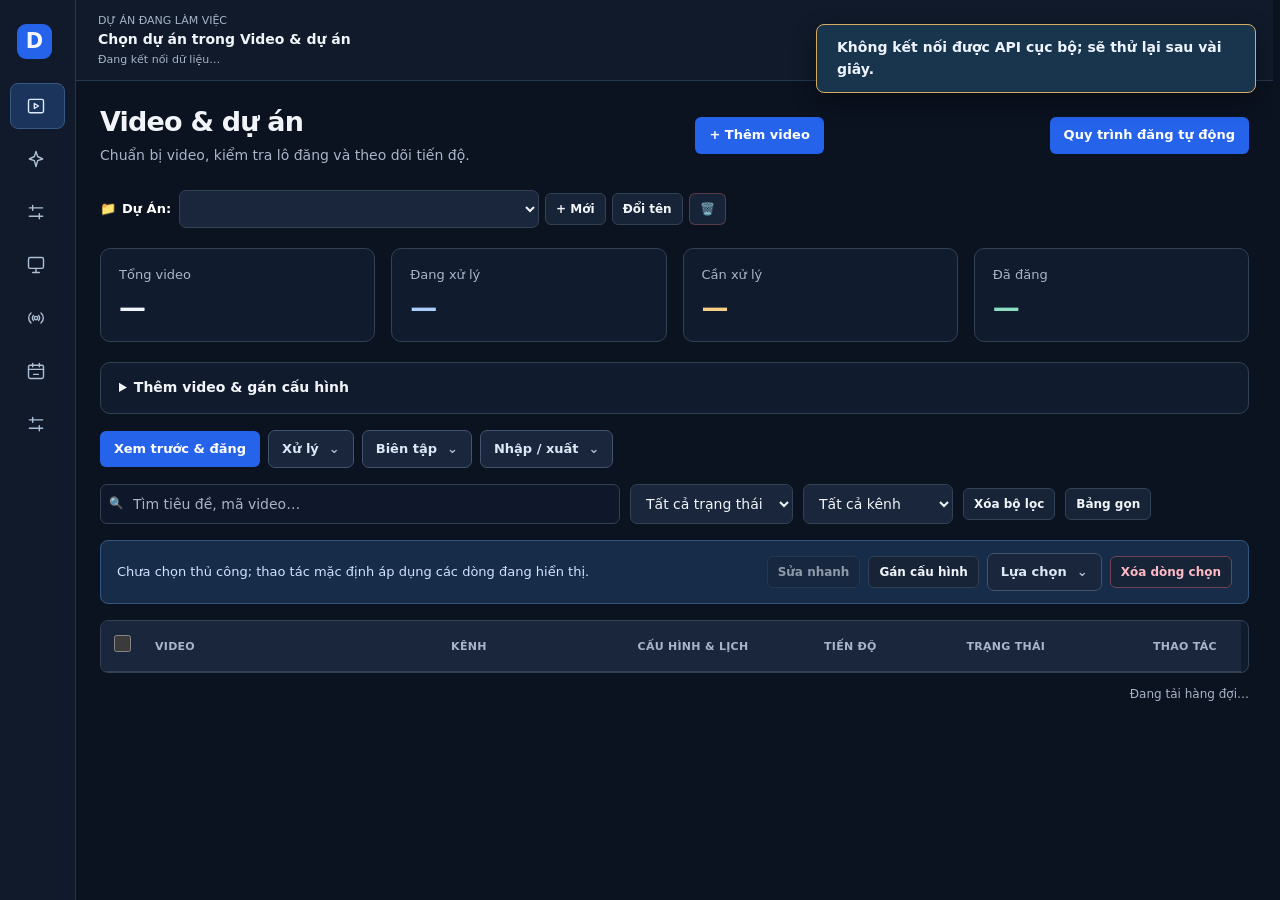
==== commit 43cf4676: "Add local YouTube publishing campaigns and channel tools" ====
--- a/static/index.html
+++ b/static/index.html
@@ -5,7 +5,7 @@
   <meta name="viewport" content="width=device-width, initial-scale=1.0" />
   <title>DHB Reup YouTube Studio — Hệ Thống Tự Động Hóa Reup & Đăng YouTube</title>
   <link rel="stylesheet" href="/static/styles.css?v=ui-20261117" />
-  <link rel="stylesheet" href="/static/ui-shell.css?v=ui-20261117" />
+  <link rel="stylesheet" href="/static/ui-shell.css?v=campaigns-1" />
   <link rel="stylesheet" href="/static/ui-queue.css?v=ui-20261117" />
   <link rel="stylesheet" href="/static/ui-content.css?v=ui-20261117" />
   <link rel="stylesheet" href="/static/ui-admin.css?v=ui-20261117" />
@@ -22,6 +22,7 @@
       <a class="nav-tab" href="#tab-render" data-tab="tab-render" onclick="switchTab('tab-render', this); return false;"  title="Render & preset"><svg class="nav-icon" viewBox="0 0 24 24" aria-hidden="true"><path d="M4 7h16M4 17h16M8 4v6m8 4v6"/></svg><span class="nav-label">Render & preset</span></a>
       <a class="nav-tab" href="#tab-channels" data-tab="tab-channels" onclick="switchTab('tab-channels', this); return false;"  title="Kênh & profile"><svg class="nav-icon" viewBox="0 0 24 24" aria-hidden="true"><rect x="3" y="3" width="18" height="13" rx="2"/><path d="M8 21h8m-4-5v5"/></svg><span class="nav-label">Kênh & profile</span></a>
       <a class="nav-tab" href="#tab-monitor" data-tab="tab-monitor" onclick="switchTab('tab-monitor', this); return false;"  title="Theo dõi nguồn"><svg class="nav-icon" viewBox="0 0 24 24" aria-hidden="true"><circle cx="12" cy="12" r="2"/><path d="M6 6a8 8 0 0 0 0 12m12-12a8 8 0 0 1 0 12M9 9a4 4 0 0 0 0 6m6-6a4 4 0 0 1 0 6"/></svg><span class="nav-label">Theo dõi nguồn</span></a>
+      <a class="nav-tab" href="#tab-campaigns" data-tab="tab-campaigns" onclick="switchTab('tab-campaigns', this); return false;" title="Chiến dịch"><svg class="nav-icon" viewBox="0 0 24 24" aria-hidden="true"><rect x="3" y="5" width="18" height="16" rx="2"/><path d="M3 10h18M8 3v4m8-4v4m-7 9h6"/></svg><span class="nav-label">Chiến dịch</span></a>
       <a class="nav-tab" href="#tab-settings" data-tab="tab-settings" onclick="switchTab('tab-settings', this); return false;"  title="Hệ thống"><svg class="nav-icon" viewBox="0 0 24 24" aria-hidden="true"><path d="M4 7h16M4 17h16M8 4v6m8 4v6"/></svg><span class="nav-label">Hệ thống</span></a>
     </nav>
     <div class="sidebar-foot"><span>Ứng dụng cục bộ</span><span>Giao diện tiếng Việt</span></div>
@@ -1291,6 +1292,114 @@
     <!-- ==========================================
          TAB 7: CÀI ĐẶT HỆ THỐNG & NHẬT KÝ (LOGS)
          ========================================== -->
+    <section id="tab-campaigns" class="tab-pane">
+      <p id="campaign-notice" role="status" aria-live="polite"></p>
+      <div class="card">
+        <h3>Danh sách nội dung</h3>
+        <form id="campaign-list-form">
+          <label>Danh sách <select id="campaign-edit-list"></select></label>
+          <label>Tên <input id="campaign-list-name" maxlength="150" required></label>
+          <label>ID video theo thứ tự <textarea id="campaign-list-ids" rows="2" required></textarea></label>
+          <button class="btn" type="button" id="campaign-use-selection">Dùng video đang chọn trong dự án</button>
+          <button class="btn" type="submit">Lưu danh sách</button>
+        </form>
+        <details id="campaign-sheet">
+          <summary>Nhập video Google Drive</summary>
+          <p>Chọn dự án trong Video &amp; dự án, rồi chọn kênh và quyền hiển thị trong mục Cấu hình bên dưới.</p>
+          <label>Nguồn <select id="campaign-import-source"><option value="sheet">Google Sheets</option><option value="links">Liên kết Drive</option></select></label>
+          <div id="campaign-sheet-fields">
+            <label>Liên kết bảng <input id="campaign-sheet-url" type="url" maxlength="2048"></label>
+            <button class="btn" type="button" id="campaign-sheet-columns">Đọc các cột</button>
+            <label>Cột liên kết Drive <select id="campaign-sheet-source"></select></label>
+            <label>Cột tiêu đề <select id="campaign-sheet-title"></select></label>
+            <label>Cột mô tả <select id="campaign-sheet-description"></select></label>
+            <label>Cột thẻ <select id="campaign-sheet-tags"></select></label>
+          </div>
+          <div id="campaign-links-fields" hidden>
+            <label>Mỗi liên kết một dòng <textarea id="campaign-drive-links" rows="4" maxlength="262144"></textarea></label>
+          </div>
+          <button class="btn" type="button" id="campaign-sheet-preview">Xem trước danh sách nhập</button>
+          <button class="btn" type="button" id="campaign-sheet-import" disabled>Nhập các dòng hợp lệ</button>
+          <ul id="campaign-sheet-results"></ul>
+        </details>
+      </div>
+      <div class="card">
+        <h3>Cấu hình</h3>
+        <form id="campaign-form">
+          <label>Chiến dịch <select id="campaign-edit"></select></label>
+          <label>Tên <input id="campaign-name" maxlength="150" required></label>
+          <label>Profile <select id="campaign-profile" required></select></label>
+          <label>Kênh <select id="campaign-channel" required></select></label>
+          <label>Danh sách video <select id="campaign-list" required></select></label>
+          <label>Thứ tự <select id="campaign-order"><option value="sequential">Từ trên xuống</option><option value="random">Ngẫu nhiên</option></select></label>
+          <label>Quyền hiển thị <select id="campaign-visibility"><option value="private">Riêng tư</option><option value="unlisted">Không công khai</option><option value="public">Công khai</option></select></label>
+          <label>Ngày bắt đầu <input id="campaign-start" type="date"></label>
+          <label>Múi giờ lệch UTC (phút) <input id="campaign-offset" type="number" min="-720" max="840" required></label>
+          <label>Mốc bắt đầu gửi mỗi ngày <input id="campaign-times" placeholder="09:00, 16:00" required></label>
+          <details>
+            <summary>Tạo mốc tự động</summary>
+            <label>Số bài mỗi ngày <input id="campaign-slot-count" type="number" min="1" max="15" value="5"></label>
+            <label>Từ <input id="campaign-slot-start" type="time" value="06:00"></label>
+            <label>Đến <input id="campaign-slot-end" type="time" value="21:00"></label>
+            <button class="btn" type="button" id="campaign-suggest">Tạo mốc giờ</button>
+          </details>
+          <label><input id="campaign-render" type="checkbox"> Render theo từng video</label>
+          <label>Playlist sau khi đăng <input id="campaign-target-playlist" maxlength="100" placeholder="Playlist ID tùy chọn"></label>
+          <button class="btn" type="submit">Lưu cấu hình</button>
+        </form>
+        <p id="campaign-summary"></p>
+        <button class="btn" type="button" id="campaign-preview">Xem trước</button>
+        <button class="btn" type="button" id="campaign-enable" disabled>Bật cấu hình đã xem</button>
+        <button class="btn" type="button" id="campaign-pause">Tạm dừng</button>
+        <ul id="campaign-preview-items"></ul>
+      </div>
+      <div class="card">
+        <h3>Lượt thực thi</h3>
+        <table class="data-table">
+          <thead><tr><th>Mốc đã đặt</th><th>Chiến dịch</th><th>Video</th><th>Bắt đầu</th><th>Trạng thái</th><th>Chi tiết</th><th>Nhật ký</th></tr></thead>
+          <tbody id="campaign-run-rows"></tbody>
+        </table>
+        <section id="campaign-log" hidden>
+          <h4 id="campaign-log-title"></h4>
+          <button type="button" class="btn" id="campaign-log-close">Đóng nhật ký</button>
+          <pre id="campaign-log-lines"></pre>
+        </section>
+      </div>
+      <div class="card">
+        <h3>Kênh đã chọn</h3>
+        <button class="btn" type="button" id="campaign-channel-connect">Kết nối OAuth</button>
+        <button class="btn" type="button" id="campaign-analytics">Lấy số liệu kênh</button>
+        <dl id="campaign-metrics"></dl>
+        <button class="btn" type="button" id="campaign-realtime">Đọc lượt xem 48 giờ từ Studio</button>
+        <p id="campaign-realtime-result" role="status"></p>
+        <label>Video ID <input id="campaign-channel-video" maxlength="11" placeholder="ID video của kênh"></label>
+        <button class="btn" type="button" id="campaign-comments">Đọc bình luận</button>
+        <button class="btn" type="button" id="campaign-comment-more" hidden>Trang tiếp theo</button>
+        <ul id="campaign-comment-items"></ul>
+        <label>Playlist ID <input id="campaign-playlist-id" maxlength="100"></label>
+        <button class="btn" type="button" id="campaign-playlist-add">Thêm video vào playlist</button>
+        <p id="campaign-channel-notice" role="status"></p>
+      </div>
+      <div class="card">
+        <h3>Mô phỏng tương tác</h3>
+        <p>Chạy bằng dữ liệu giả lập trên máy.</p>
+        <form id="campaign-simulation-form">
+          <label>Hoạt động <select name="activity">
+            <option value="watch">Xem video</option><option value="like">Thích</option>
+            <option value="subscribe">Đăng ký</option><option value="reply">Bình luận</option>
+          </select></label>
+          <label>Mốc giờ <input name="slots" placeholder="09:00, 16:00" required></label>
+          <label>Kết quả giả lập <select name="outcome">
+            <option value="success">Thành công</option><option value="error">Lỗi dịch vụ</option>
+          </select></label>
+          <button class="btn" type="submit">Chạy mô phỏng</button>
+          <button class="btn" type="button" id="campaign-simulation-next" disabled>Tiến tới mốc tiếp theo</button>
+        </form>
+        <p id="campaign-simulation-status" role="status"></p>
+        <ol id="campaign-simulation-runs"></ol>
+      </div>
+    </section>
+
     <section id="tab-settings" class="tab-pane">
       <div class="grid-2">
         <div class="card">
@@ -1929,12 +2038,14 @@
     </div>
   </div>
 
-  <script src="/static/app.js?v=hardening-20261118"></script>
-  <script src="/static/ui-shared.js?v=publish-20261117"></script>
+  <script src="/static/app.js?v=campaigns-1"></script>
+  <script src="/static/ui-shared.js?v=campaigns-1"></script>
   <script src="/static/ui-queue.js?v=publish-20261117"></script>
   <script src="/static/ui-content.js?v=ui-20261117"></script>
   <script src="/static/ui-admin.js?v=hardening-20261120"></script>
-  <script src="/static/ui-publish.js?v=hardening2-20261120"></script>
+  <script src="/static/ui-publish.js?v=campaigns-1"></script>
+  <script src="/static/ui-campaigns.js?v=2"></script>
+  <script src="/static/ui-campaign-simulation.js?v=1"></script>
 </body>
 </html>
 
--- a/static/ui-shell.css
+++ b/static/ui-shell.css
@@ -11,3 +11,45 @@
 @media(max-width:1023px){.app-sidebar{visibility:hidden}.navigation-open .app-sidebar{visibility:visible}}
 
 input::placeholder,textarea::placeholder{color:var(--text-muted);opacity:1}
+/* Campaign forms follow the local dashboard's controls and spacing. */
+#tab-campaigns .card {
+  margin-block: 1rem;
+  padding: 1rem;
+  overflow-x: auto;
+}
+
+#tab-campaigns form,
+#campaign-sheet {
+  display: grid;
+  gap: 0.75rem;
+  align-items: end;
+  grid-template-columns: repeat(auto-fit, minmax(min(100%, 14rem), 1fr));
+}
+
+#campaign-sheet:not([open]) > :not(summary) {
+  display: none;
+}
+
+#tab-campaigns label {
+  display: grid;
+  gap: 0.3rem;
+}
+
+#tab-campaigns [type="checkbox"] {
+  justify-self: start;
+}
+
+#campaign-notice:empty {
+  display: none;
+}
+
+#campaign-summary,
+#campaign-notice {
+  margin-block: 0.75rem;
+}
+
+#campaign-sheet-results,
+#campaign-preview-items {
+  max-height: 14rem;
+  overflow: auto;
+}
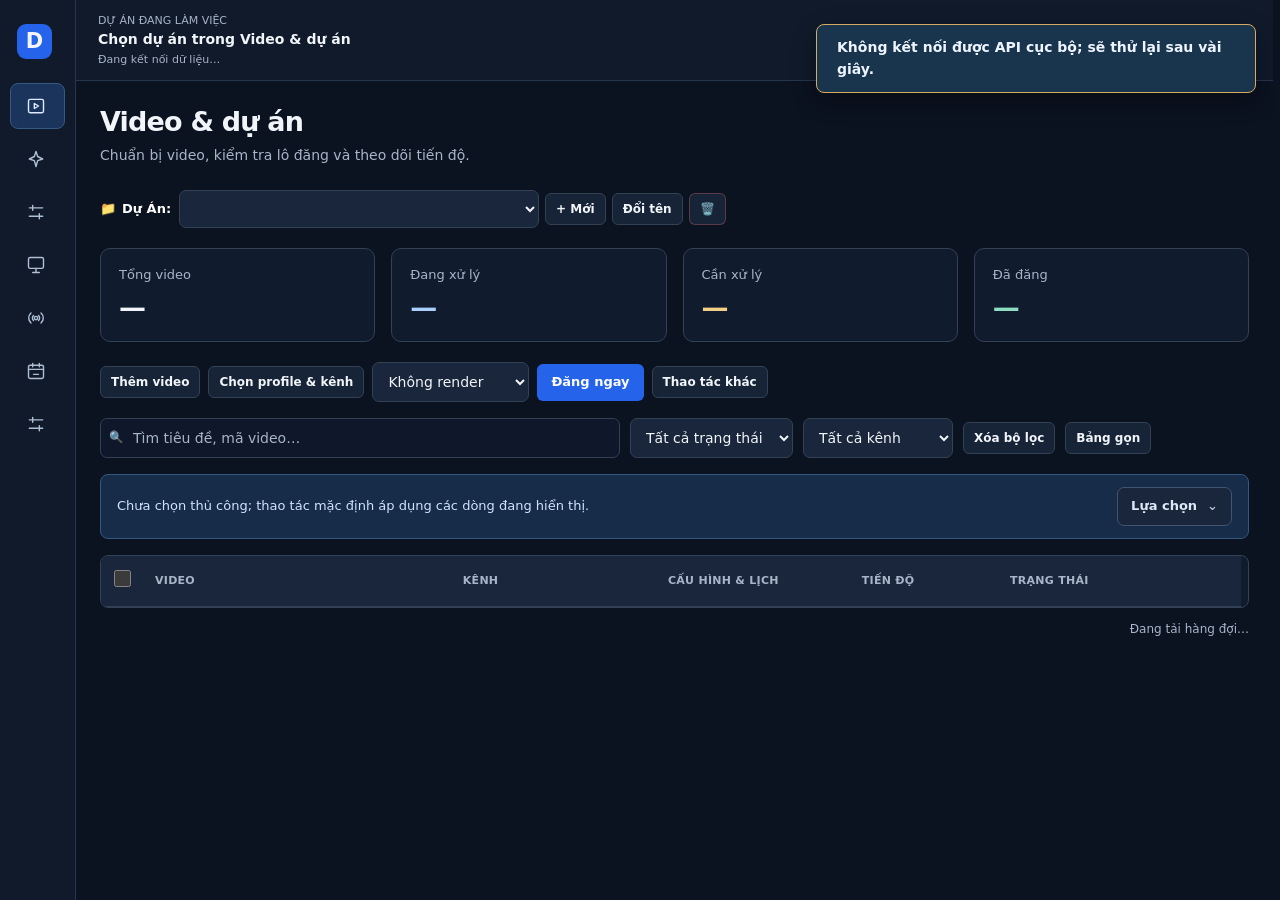
==== commit b96e6b18: "Simplify queue actions and publish selected videos in one click" ====
--- a/static/index.html
+++ b/static/index.html
@@ -6,7 +6,7 @@
   <title>DHB Reup YouTube Studio — Hệ Thống Tự Động Hóa Reup & Đăng YouTube</title>
   <link rel="stylesheet" href="/static/styles.css?v=ui-20261117" />
   <link rel="stylesheet" href="/static/ui-shell.css?v=campaigns-1" />
-  <link rel="stylesheet" href="/static/ui-queue.css?v=ui-20261117" />
+  <link rel="stylesheet" href="/static/ui-queue.css?v=queue-actions-2" />
   <link rel="stylesheet" href="/static/ui-content.css?v=ui-20261117" />
   <link rel="stylesheet" href="/static/ui-admin.css?v=ui-20261117" />
   <link rel="stylesheet" href="/static/ui-publish.css?v=hardening-20261118" />
@@ -2038,12 +2038,12 @@
     </div>
   </div>
 
-  <script src="/static/app.js?v=campaigns-1"></script>
+  <script src="/static/app.js?v=direct-upload-1"></script>
   <script src="/static/ui-shared.js?v=campaigns-1"></script>
-  <script src="/static/ui-queue.js?v=publish-20261117"></script>
+  <script src="/static/ui-queue.js?v=queue-actions-2"></script>
   <script src="/static/ui-content.js?v=ui-20261117"></script>
   <script src="/static/ui-admin.js?v=hardening-20261120"></script>
-  <script src="/static/ui-publish.js?v=campaigns-1"></script>
+  <script src="/static/ui-publish.js?v=queue-actions-2"></script>
   <script src="/static/ui-campaigns.js?v=2"></script>
   <script src="/static/ui-campaign-simulation.js?v=1"></script>
 </body>
--- a/static/ui-queue.css
+++ b/static/ui-queue.css
@@ -7,6 +7,7 @@
 .uq-summary {display:grid;grid-template-columns:repeat(4,minmax(0,1fr));gap:16px;margin-bottom:20px}
 .uq-summary-card {background:var(--bg-panel);border:1px solid var(--border);border-radius:10px;padding:16px 18px}
 .uq-summary-card>span {display:block;color:var(--text-muted);font-size:13px;margin-bottom:5px}
+#uq-active-progress:not(:empty) {display:block;margin-top:5px;white-space:pre-line;color:var(--text-main);font-variant-numeric:tabular-nums}
 .uq-summary-card strong {font-size:27px;line-height:1.3;font-variant-numeric:tabular-nums}
 .uq-summary-active strong {color:#a9ceff}.uq-summary-attention strong {color:#f5cf85}.uq-summary-completed strong {color:#8cddc2}
 .uq-source-panel {background:var(--bg-panel);border:1px solid var(--border);border-radius:10px;min-width:0}
@@ -30,7 +31,19 @@
 #tab-workspace .uq-queue-card {border:0;padding:0;box-shadow:none;background:transparent}
 .uq-toolbar {display:flex;flex-direction:column;gap:16px;margin-bottom:16px;min-width:0}
 .uq-toolbar-main,.uq-menu-groups,.uq-scope-actions {display:flex;align-items:center;gap:8px;flex-wrap:wrap;min-width:0}
-.uq-toolbar-main>.btn-danger {margin-left:auto}
+.uq-more-actions {display:grid;grid-template-columns:repeat(auto-fit,minmax(min(180px,100%),1fr));gap:16px;padding:16px;background:var(--bg-panel);border:1px solid var(--border);border-radius:8px}
+.uq-more-actions h3 {font-size:14px;margin:0 0 8px}
+.uq-more-actions section>div {display:grid;gap:4px}
+.uq-more-actions .btn {justify-content:flex-start;text-align:left;white-space:normal}
+.uq-more-actions .uq-delete {color:#ffbac5}
+.uq-channel-link {background:none;border:0;padding:0;text-align:left;font:inherit;color:#a9ceff;text-decoration:underline;text-underline-offset:3px;cursor:pointer}
+.uq-table td .uq-inline-progress {color:#b4d5ff;font-variant-numeric:tabular-nums}
+.uq-destination-dialog {width:min(420px,94vw)}
+.uq-destination-dialog label {display:block;margin:14px 0 5px}
+.uq-destination-dialog p {color:var(--text-muted);overflow-wrap:anywhere}
+.uq-destination-dialog select {width:100%}
+.uq-source-panel:not([open]) {display:none}
+.uq-toolbar-main>#queue-publish-mode {width:auto;max-width:100%;height:40px}
 .uq-menu {position:relative;min-width:0}
 .uq-menu>summary {cursor:pointer;list-style:none;background:#19263b;color:#dce7f7;border:1px solid #42546f;border-radius:7px;padding:8px 13px;font-size:13px;font-weight:600;min-height:36px}
 .uq-menu>summary::after {content:'⌄';margin-left:10px;color:#aebed4}
@@ -49,9 +62,9 @@
 .uq-scope-actions .uq-delete {color:#ffbac5;border-color:#704455}
 .uq-scope-actions .uq-menu-body {left:auto;right:0}
 #tab-workspace .table-wrap {min-width:0;max-width:100%;max-height:65vh;scrollbar-gutter:stable;background:var(--bg-panel);overscroll-behavior:contain}
-.uq-table {min-width:1040px;table-layout:fixed;width:100%;font-size:13px}
+.uq-table {min-width:780px;table-layout:fixed;width:100%;font-size:13px}
 .uq-table th {font-size:11px;text-transform:uppercase;letter-spacing:.025em;padding:14px 12px;background:#19263b}
-.uq-table th:nth-child(1) {width:42px}.uq-table th:nth-child(2) {width:27%}.uq-table th:nth-child(3) {width:17%}.uq-table th:nth-child(4) {width:17%}.uq-table th:nth-child(5) {width:13%}.uq-table th:nth-child(6) {width:17%}.uq-table th:nth-child(7) {width:100px}
+.uq-table th:nth-child(1) {width:42px}.uq-table th:nth-child(2) {width:27%}.uq-table th:nth-child(3) {width:18%}.uq-table th:nth-child(4) {width:17%}.uq-table th:nth-child(5) {width:13%}
 .uq-table td {padding:16px 12px;vertical-align:middle;border-bottom:1px solid #29394e;overflow-wrap:anywhere}
 .uq-table td small {display:block;font-size:12px;color:var(--text-muted);margin-top:5px;line-height:1.45}
 .uq-table .uq-selected {background:#152b48}
@@ -98,5 +111,5 @@
 #queue-pending-banner strong {color:#a2e0c9!important}
 #queue-stopping-status {padding:12px 16px;background:#392f20;color:#f6d9a3;border:1px solid #7c6538;border-radius:8px;margin-bottom:14px}
 @media(max-width:1100px) {.uq-summary{gap:10px}.uq-summary-card{padding:13px}.uq-summary-card strong{font-size:24px}.uq-scope{align-items:flex-start}.uq-toolbar-main>.btn-danger{margin-left:0}}
-@media(max-width:700px) {.uq-summary{grid-template-columns:repeat(2,minmax(0,1fr))}.uq-source-content{padding:14px}.uq-filters .search-input-wrap{max-width:none;flex-basis:100%}.uq-filters select{max-width:none;flex:1 1 150px}.uq-scope{padding:12px}.uq-menu-body{min-width:210px}.uq-menu-groups{gap:6px}.uq-table{min-width:1000px}.uq-detail-body dl{grid-template-columns:1fr}.uq-details-dialog{width:100vw;max-height:100dvh}.uq-detail-actions .btn{flex:1 1 140px}.uq-source-content .dropzone-actions{flex-direction:column;align-items:stretch}.uq-project>div>div{min-width:0}.uq-project select{max-width:none!important;width:100%}}
+@media(max-width:700px) {.uq-summary{grid-template-columns:repeat(2,minmax(0,1fr))}.uq-source-content{padding:14px}.uq-filters .search-input-wrap{max-width:none;flex-basis:100%}.uq-filters select{max-width:none;flex:1 1 150px}.uq-scope{padding:12px}.uq-menu-body{min-width:210px}.uq-menu-groups{gap:6px}.uq-table{min-width:780px}.uq-detail-body dl{grid-template-columns:1fr}.uq-details-dialog{width:100vw;max-height:100dvh}.uq-detail-actions .btn{flex:1 1 140px}.uq-source-content .dropzone-actions{flex-direction:column;align-items:stretch}.uq-project>div>div{min-width:0}.uq-project select{max-width:none!important;width:100%}}
 @media(max-width:700px) {.uq-menu[open]{width:100%}.uq-menu-body{position:static;width:100%;max-width:100%;min-width:0;margin-top:6px}}
